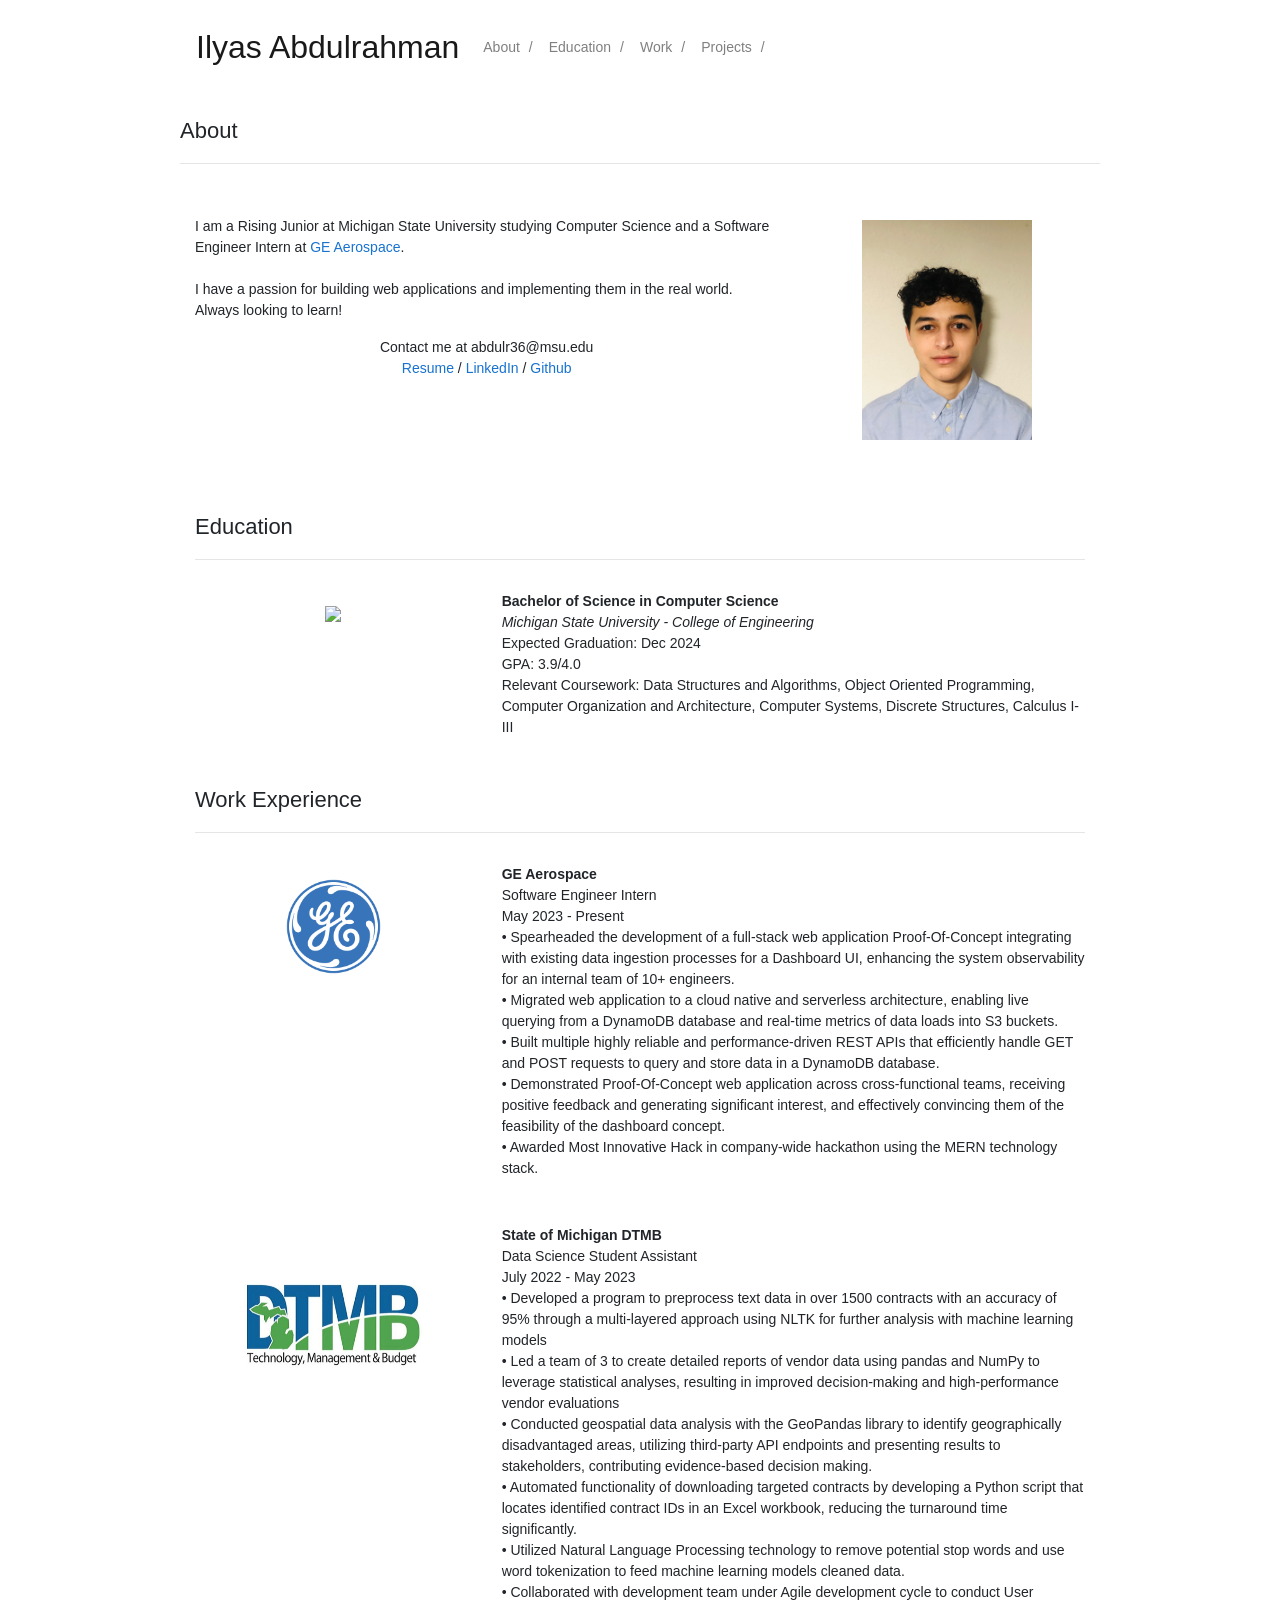
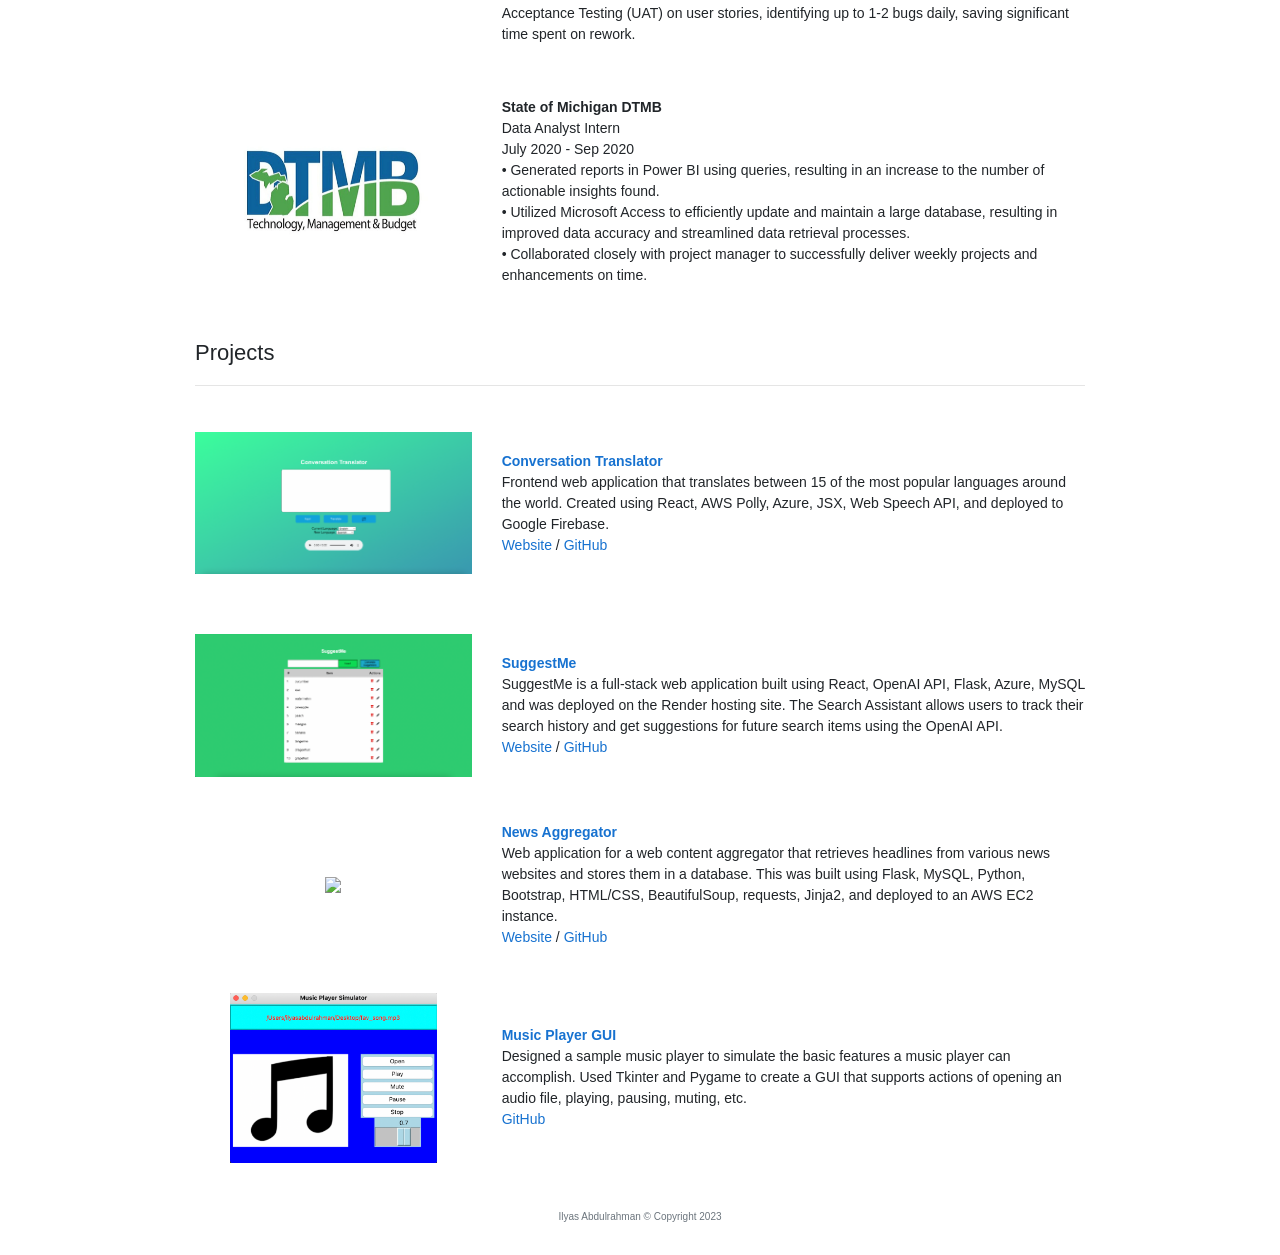
==== index.html @ 1e0073d9 "latest update" ====
<!DOCTYPE HTML>
<html lang="en">

<head>
  <meta http-equiv="Content-Type" content="text/html; charset=UTF-8">

  <!-- Google tag (gtag.js) -->
  <script async src="https://www.googletagmanager.com/gtag/js?id=G-6244S23GCF"></script>
  <script>
    window.dataLayer = window.dataLayer || [];
    function gtag(){dataLayer.push(arguments);}
    gtag('js', new Date());

    gtag('config', 'G-6244S23GCF');
  </script>

  <title>Ilyas Abdulrahman</title>

  <meta name="author" content="Ilyas Abdulrahman">
  <meta name="viewport" content="width=device-width, initial-scale=1">
  <style type="text/css">
    /* Page background */
    html {
      background: rgb(255, 255, 252) !important;
    }
  </style>

  <!-- Icon -->
  <link rel="icon" type="image/x-icon" href="images/favicon2.ico">

  <!-- Font Awesome -->
  <link rel="stylesheet" href="https://use.fontawesome.com/releases/v5.8.1/css/all.css"
    integrity="sha384-50oBUHEmvpQ+1lW4y57PTFmhCaXp0ML5d60M1M7uH2+nqUivzIebhndOJK28anvf" crossorigin="anonymous">

  <!-- Bootstrap core CSS -->
  <link rel="stylesheet" href="https://stackpath.bootstrapcdn.com/bootstrap/4.3.1/css/bootstrap.min.css"
    integrity="sha384-ggOyR0iXCbMQv3Xipma34MD+dH/1fQ784/j6cY/iJTQUOhcWr7x9JvoRxT2MZw1T" crossorigin="anonymous">

  <!-- Custom Styles -->
  <link rel="stylesheet" type="text/css" href="index.css">
</head>

<body>

  <div class="container content">
    <div class="row">
      <div class="col-12 col-md-10 offset-md-1">

        <nav class="navbar navbar-expand-md navbar-light sticky-top" style="background-color: white;">

          <a href="#" class="navbar-brand">
            <name id="top">Ilyas Abdulrahman</name>
          </a>

          <button type="button" class="navbar-toggler" data-toggle="collapse" data-target="#navbarCollapse">
            <span class="navbar-toggler-icon"></span>
          </button>

          <div class="collapse navbar-collapse" id="navbarCollapse">
            <ul class="navbar-nav navbar-custom" style="background-color: white;">
              <li class="nav-item"><a href="#about" class="nav-link">About</a></li>
              <li class="nav-item"><a href="#education" class="nav-link">Education</a></li>
              <li class="nav-item"><a href="#prof" class="nav-link">Work</a></li>
              <li class="nav-item"><a href="#projects" class="nav-link">Projects</a></li>
            </ul>
          </div>

        </nav>

        <div class="row heading">
          <div class="col-12">
            <heading id="about">About</heading>
            <hr>
          </div>
        </div>

        <div class="container">

          <div class="row" style="padding: 15px 0px;">

            <div class="col-12 col-md-4 order-md-12 align-self-center">
              <a href="images/portfolio_pic.jpeg">
                <img style="width: 200px; height: 250px; padding: 15px; margin: 10px 0px;" alt="profile photo"
                  src="images/portfolio_pic.jpeg" class="mx-auto d-block">
              </a>
            </div>


            

            <div class="col-12 col-md-8 order-md-1">

             

              </br>
              I am a Rising Junior at Michigan State University studying Computer Science and a Software Engineer Intern at <a href="https://www.geaerospace.com">GE Aerospace</a>.<br/>
              <br>
              I have a passion for building web applications and implementing them in the real world. Always looking to learn!
              </br>
              </p>

              <div>
                <p style="text-align: center; margin: 0; padding: 0;">Contact me at abdulr36@msu.edu</p>
                <p style="text-align: center; margin: 0; padding: 0;">
                  <a href="assets/pdf/Ilyas_Abdulrahman_Resume.pdf" rel="noopener noreferrer" target="_blank">Resume</a> /
                  <a href="https://www.linkedin.com/in/ilyas-abdulrahman/" rel="noopener noreferrer" target="_blank">LinkedIn</a> /
                  <a href="https://github.com/ilyasabdulrahman" rel="noopener noreferrer" target="_blank">Github</a>
                </p>
              </div>
            </div>
          </div>

          <div class="row heading">
            <div class="col-12">
              <heading id="education">Education</heading>
              <hr>
            </div>
          </div>

          <div class="row entry">

            <div class="col-12 col-md-8 order-md-12 align-self-center">
              <papertitle>Bachelor of Science in Computer Science</papertitle>
              <br>
              <em>Michigan State University - College of Engineering</em>
              <br>
              Expected Graduation: Dec 2024
              <br>
              GPA: 3.9/4.0
              <br>
              Relevant Coursework: Data Structures and Algorithms, Object Oriented Programming, Computer Organization and
Architecture, Computer Systems, Discrete Structures, Calculus I-III
            </div>
            <div class="col-4 col-offset-4 thumbnail text-center mx-auto">
              <a href="https://www.cse.msu.edu">
                <img style="height: 125px;" class="img-fluid" src='images/msu.png'>
              </a>
            </div>
          </div>

            
            

          <div class="row heading">
            <div class="col-12">
              <heading id="prof">Work Experience</heading>
              <hr>
            </div>
          </div>

          <div class="row entry">

            <div class="col-12 col-md-8 order-md-12 align-self-center">
              <papertitle>GE Aerospace</papertitle>
              <br>
              Software Engineer Intern
              <br>
              May 2023 - Present
              <br>
              <p>
              •	Spearheaded the development of a full-stack web application Proof-Of-Concept integrating with existing data ingestion processes for a Dashboard UI, enhancing the system observability for an internal team of 10+ engineers. <br>
              •	Migrated web application to a cloud native and serverless architecture, enabling live querying from a DynamoDB database and real-time metrics of data loads into S3 buckets.<br>
              •	Built multiple highly reliable and performance-driven REST APIs that efficiently handle GET and POST requests to query and store data in a DynamoDB database.<br>
              • Demonstrated Proof-Of-Concept web application across cross-functional teams, receiving positive feedback and generating significant interest, and effectively convincing them of the feasibility of the dashboard concept.<br>
              •	Awarded Most Innovative Hack in company-wide hackathon using the MERN technology stack.</p>
            </div>
            <div class="col-4 col-offset-4 thumbnail text-center mx-auto">
              <a href="https://www.geaerospace.com">
                <img style="height: 125px;" class="img-fluid" src='images/General_Electric_logo.png'>
              </a>
            </div>
          </div>

          <div class="row entry">

            <div class="col-12 col-md-8 order-md-12 align-self-center">
              <papertitle>State of Michigan DTMB</papertitle>
              <br>
              Data Science Student Assistant
              <br>
              July 2022 - May 2023
              <br>
              <p>• Developed a program to preprocess text data in over 1500 contracts with an accuracy of 95% through a multi-layered approach using NLTK for further analysis with machine learning models <br>
                • Led a team of 3 to create detailed reports of vendor data using pandas and NumPy to leverage statistical analyses, resulting in improved decision-making and high-performance vendor evaluations <br>
                • Conducted geospatial data analysis with the GeoPandas library to identify geographically disadvantaged areas, utilizing third-party API endpoints and presenting results to stakeholders, contributing evidence-based decision making. <br>
                • Automated functionality of downloading targeted contracts by developing a Python script that locates identified contract IDs in an Excel workbook, reducing the turnaround time significantly. <br>
                • Utilized Natural Language Processing technology to remove potential stop words and use word tokenization to feed machine learning models cleaned data. <br>
                • Collaborated with development team under Agile development cycle to conduct User Acceptance Testing (UAT) on user stories, identifying up to 1-2 bugs daily, saving significant time spent on rework.</p>
            </div>
            <div class="col-4 col-offset-4 thumbnail text-center mx-auto">
              <a href="https://www.michigan.gov/dtmb">
                <img style="height: 200px;" class="img-fluid" src='images/DTMB_logo.png'>
              </a>
            </div>
          </div>

          <div class="row entry">

            <div class="col-12 col-md-8 order-md-12 align-self-center">
              <papertitle>State of Michigan DTMB</papertitle>
              <br>
              Data Analyst Intern
              <br>
              July 2020 - Sep 2020
              <br>
              • Generated reports in Power BI using queries, resulting in an increase to the number of actionable insights found. <br>
              • Utilized Microsoft Access to efficiently update and maintain a large database, resulting in improved data accuracy and streamlined data retrieval processes. <br>
              • Collaborated closely with project manager to successfully deliver weekly projects and enhancements on time. <br>
            </div>

            <div class="col-4 col-offset-4 thumbnail text-center mx-auto">
              <a href="https://www.michigan.gov/dtmb">
                <img style="height: 200px;" class="img-fluid" src='images/DTMB_logo.png'>
              </a>
            </div>
          </div>


          

          <div class="row heading">
            <div class="col-12">
              <heading id="projects">Projects</heading>
              <hr>
            </div>
          </div>



          <div class="row entry">

            <div class="col-12 col-md-8 order-md-12 align-self-center">
              <a href="https://translator-1c80f.web.app">
                <papertitle>Conversation Translator</papertitle>
              </a>
              <br>
              Frontend web application that translates between 15 of the most popular languages around the world. Created using React, AWS Polly, Azure, JSX, Web Speech API, and deployed to Google Firebase.
              <br>
              <a href="https://translator-1c80f.web.app" target='_blank'>Website</a> /
              <a href="https://github.com/ilyasabdulrahman/Conversation-Translator" target='_blank'>GitHub</a>
            </div>

            <div class="col-8 col-offset-2 col-md-4 order-md-1 mx-auto text-center align-self-center thumbnail">
              <img id="image-pymoo" class="img-fluid" src='images/Conversation-Translator-ss.png' hover='images/Conversation-Translator-ss.png'>
            </div>

          </div>

          <div class="row entry">

            <div class="col-12 col-md-8 order-md-12 align-self-center">
              <a href="https://suggestme-app-zsjk.onrender.com">
                <papertitle>SuggestMe</papertitle>
              </a>
              <br>
              SuggestMe is a full-stack web application built using React, OpenAI API, Flask, Azure, MySQL and was deployed on the Render hosting site. The Search Assistant allows users to track their search history and get suggestions for future search items using the OpenAI API.
              <br>
              <a href="https://suggestme-app-zsjk.onrender.com/" target='_blank'>Website</a> /
              <a href="https://github.com/ilyasabdulrahman/Search-Assistant" target='_blank'>GitHub</a>
            </div>

            <div class="col-8 col-offset-2 col-md-4 order-md-1 mx-auto text-center align-self-center thumbnail">
              <img id="image-pymoo" class="img-fluid" src='images/SuggestMe_ss.png' hover='images/SuggestMe_ss.png'>
            </div>

          </div>

          <div class="row entry">

            <div class="col-12 col-md-8 order-md-12 align-self-center">
              <a href="http://18.222.108.54/">
                <papertitle>News Aggregator</papertitle>
              </a>
              <br>
              Web application for a web content aggregator that retrieves headlines from various news websites and stores them in a database. This was built using Flask, MySQL, Python, Bootstrap, HTML/CSS, BeautifulSoup, requests, Jinja2, and deployed to an AWS EC2 instance.
              <br>
              <a href="http://18.222.108.54/" target='_blank'>Website</a> /
              <a href="https://github.com/ilyasabdulrahman/News-Aggregator" target='_blank'>GitHub</a>
            </div>

            <div class="col-8 col-offset-2 col-md-4 order-md-1 mx-auto text-center align-self-center thumbnail">
              <img id="image-pymoo" class="img-fluid" src='images/News_Aggregator_ss.png' hover='images/News_Aggregator_ss.png'>
            </div>

          </div>

          <div class="row entry">

            <div class="col-12 col-md-8 order-md-12 align-self-center">
              <a href="https://github.com/ilyasabdulrahman/Music-Player">
                <papertitle>Music Player GUI</papertitle>
              </a>
              <br>
              Designed a sample music player to simulate the basic features a music player can accomplish. Used Tkinter and Pygame to create a GUI that supports actions of opening an audio file, playing, pausing, muting, etc.
              <br>
              <a href="https://github.com/ilyasabdulrahman/Music-Player" target='_blank'>GitHub</a>
            </div>

            <div class="col-8 col-offset-2 col-md-4 order-md-1 mx-auto text-center align-self-center thumbnail">
              <img id="image-pymoo" class="img-fluid" src='images/music_player_ss.png' hover='images/music_player_ss.png'>
            </div>

          </div>



    <footer class="footer mt-auto py-3 my-footer">
      <div class="container text-center">
        <span class="text-muted">
          Ilyas Abdulrahman © Copyright 2023
        </span>
      </div>
    </footer>

    <!-- Bootstrap core JavaScript -->
    <script src="https://code.jquery.com/jquery-3.3.1.slim.min.js"
      integrity="sha384-q8i/X+965DzO0rT7abK41JStQIAqVgRVzpbzo5smXKp4YfRvH+8abtTE1Pi6jizo"
      crossorigin="anonymous"></script>
    <script src="https://cdnjs.cloudflare.com/ajax/libs/popper.js/1.14.7/umd/popper.min.js"
      integrity="sha384-UO2eT0CpHqdSJQ6hJty5KVphtPhzWj9WO1clHTMGa3JDZwrnQq4sF86dIHNDz0W1"
      crossorigin="anonymous"></script>
    <script src="https://stackpath.bootstrapcdn.com/bootstrap/4.3.1/js/bootstrap.min.js"
      integrity="sha384-JjSmVgyd0p3pXB1rRibZUAYoIIy6OrQ6VrjIEaFf/nJGzIxFDsf4x0xIM+B07jRM"
      crossorigin="anonymous"></script>

    <script src="index.js"></script>

</body>

</html>
---- index.css ----
html{
  scroll-behavior:smooth
}

body {
  margin:0;
  padding:0;
  font-family: 'Lato', Verdana, Helvetica, sans-serif  !important;
  font-size: 14px  !important;
}


.content {
padding-top: 10px;
padding-bottom: 15px;
}


.entry{
  padding: 15px 0px;
}


.entry img {
  padding: 15px 0px;
}


.heading{
  padding: 30px 0px 0px 0px;

}

.my-footer {
  font-size: 10px;
}

.my-footer a {
  font-size: 10px;
}





/* latin-ext */
@font-face {
  font-family: 'Lato';
  font-style: italic;
  font-weight: 400;
  src: local('Lato Italic'), local('Lato-Italic'), url(https://fonts.gstatic.com/s/lato/v15/S6u8w4BMUTPHjxsAUi-qNiXg7eU0.woff2) format('woff2');
  unicode-range: U+0100-024F, U+0259, U+1E00-1EFF, U+2020, U+20A0-20AB, U+20AD-20CF, U+2113, U+2C60-2C7F, U+A720-A7FF;
}
/* latin */
@font-face {
  font-family: 'Lato';
  font-style: italic;
  font-weight: 400;
  src: local('Lato Italic'), local('Lato-Italic'), url(https://fonts.gstatic.com/s/lato/v15/S6u8w4BMUTPHjxsAXC-qNiXg7Q.woff2) format('woff2');
  unicode-range: U+0000-00FF, U+0131, U+0152-0153, U+02BB-02BC, U+02C6, U+02DA, U+02DC, U+2000-206F, U+2074, U+20AC, U+2122, U+2191, U+2193, U+2212, U+2215, U+FEFF, U+FFFD;
}
/* latin-ext */
@font-face {
  font-family: 'Lato';
  font-style: italic;
  font-weight: 700;
  src: local('Lato Bold Italic'), local('Lato-BoldItalic'), url(https://fonts.gstatic.com/s/lato/v15/S6u_w4BMUTPHjxsI5wq_FQftx9897sxZ.woff2) format('woff2');
  unicode-range: U+0100-024F, U+0259, U+1E00-1EFF, U+2020, U+20A0-20AB, U+20AD-20CF, U+2113, U+2C60-2C7F, U+A720-A7FF;
}
/* latin */
@font-face {
  font-family: 'Lato';
  font-style: italic;
  font-weight: 700;
  src: local('Lato Bold Italic'), local('Lato-BoldItalic'), url(https://fonts.gstatic.com/s/lato/v15/S6u_w4BMUTPHjxsI5wq_Gwftx9897g.woff2) format('woff2');
  unicode-range: U+0000-00FF, U+0131, U+0152-0153, U+02BB-02BC, U+02C6, U+02DA, U+02DC, U+2000-206F, U+2074, U+20AC, U+2122, U+2191, U+2193, U+2212, U+2215, U+FEFF, U+FFFD;
}
/* latin-ext */
@font-face {
  font-family: 'Lato';
  font-style: normal;
  font-weight: 400;
  src: local('Lato Regular'), local('Lato-Regular'), url(https://fonts.gstatic.com/s/lato/v15/S6uyw4BMUTPHjxAwXiWtFCfQ7A.woff2) format('woff2');
  unicode-range: U+0100-024F, U+0259, U+1E00-1EFF, U+2020, U+20A0-20AB, U+20AD-20CF, U+2113, U+2C60-2C7F, U+A720-A7FF;
}
/* latin */
@font-face {
  font-family: 'Lato';
  font-style: normal;
  font-weight: 400;
  src: local('Lato Regular'), local('Lato-Regular'), url(https://fonts.gstatic.com/s/lato/v15/S6uyw4BMUTPHjx4wXiWtFCc.woff2) format('woff2');
  unicode-range: U+0000-00FF, U+0131, U+0152-0153, U+02BB-02BC, U+02C6, U+02DA, U+02DC, U+2000-206F, U+2074, U+20AC, U+2122, U+2191, U+2193, U+2212, U+2215, U+FEFF, U+FFFD;
}
/* latin-ext */
@font-face {
  font-family: 'Lato';
  font-style: normal;
  font-weight: 700;
  src: local('Lato Bold'), local('Lato-Bold'), url(https://fonts.gstatic.com/s/lato/v15/S6u9w4BMUTPHh6UVSwaPGQ3q5d0N7w.woff2) format('woff2');
  unicode-range: U+0100-024F, U+0259, U+1E00-1EFF, U+2020, U+20A0-20AB, U+20AD-20CF, U+2113, U+2C60-2C7F, U+A720-A7FF;
}
/* latin */
@font-face {
  font-family: 'Lato';
  font-style: normal;
  font-weight: 700;
  src: local('Lato Bold'), local('Lato-Bold'), url(https://fonts.gstatic.com/s/lato/v15/S6u9w4BMUTPHh6UVSwiPGQ3q5d0.woff2) format('woff2');
  unicode-range: U+0000-00FF, U+0131, U+0152-0153, U+02BB-02BC, U+02C6, U+02DA, U+02DC, U+2000-206F, U+2074, U+20AC, U+2122, U+2191, U+2193, U+2212, U+2215, U+FEFF, U+FFFD;
}

a {
  color: #1772d0;
  text-decoration: none;
}

a:focus,
a:hover {
  color: #f09228;
  text-decoration: none;
}

body,
td,
th,
tr,
p,
a {
  font-family: 'Lato', Verdana, Helvetica, sans-serif;
  font-size: 14px
}

strong {
  font-family: 'Lato', Verdana, Helvetica, sans-serif;
  font-size: 14px;
}

heading {
  font-family: 'Lato', Verdana, Helvetica, sans-serif;
  font-size: 22px;
}

papertitle {
  font-family: 'Lato', Verdana, Helvetica, sans-serif;
  font-size: 14px;
  font-weight: 700
}

name {
  font-family: 'Lato', Verdana, Helvetica, sans-serif;
  font-size: 32px;
}


/* Medium (md) */
@media (min-width: 768px) { 

  .nav-link:after {
    content: "/";
    position: relative;
    margin-left: 9px;
  }


  .entry img {
    max-height: 200px;
  }

}
  

span.highlight {
  background-color: #ffffd0;
}
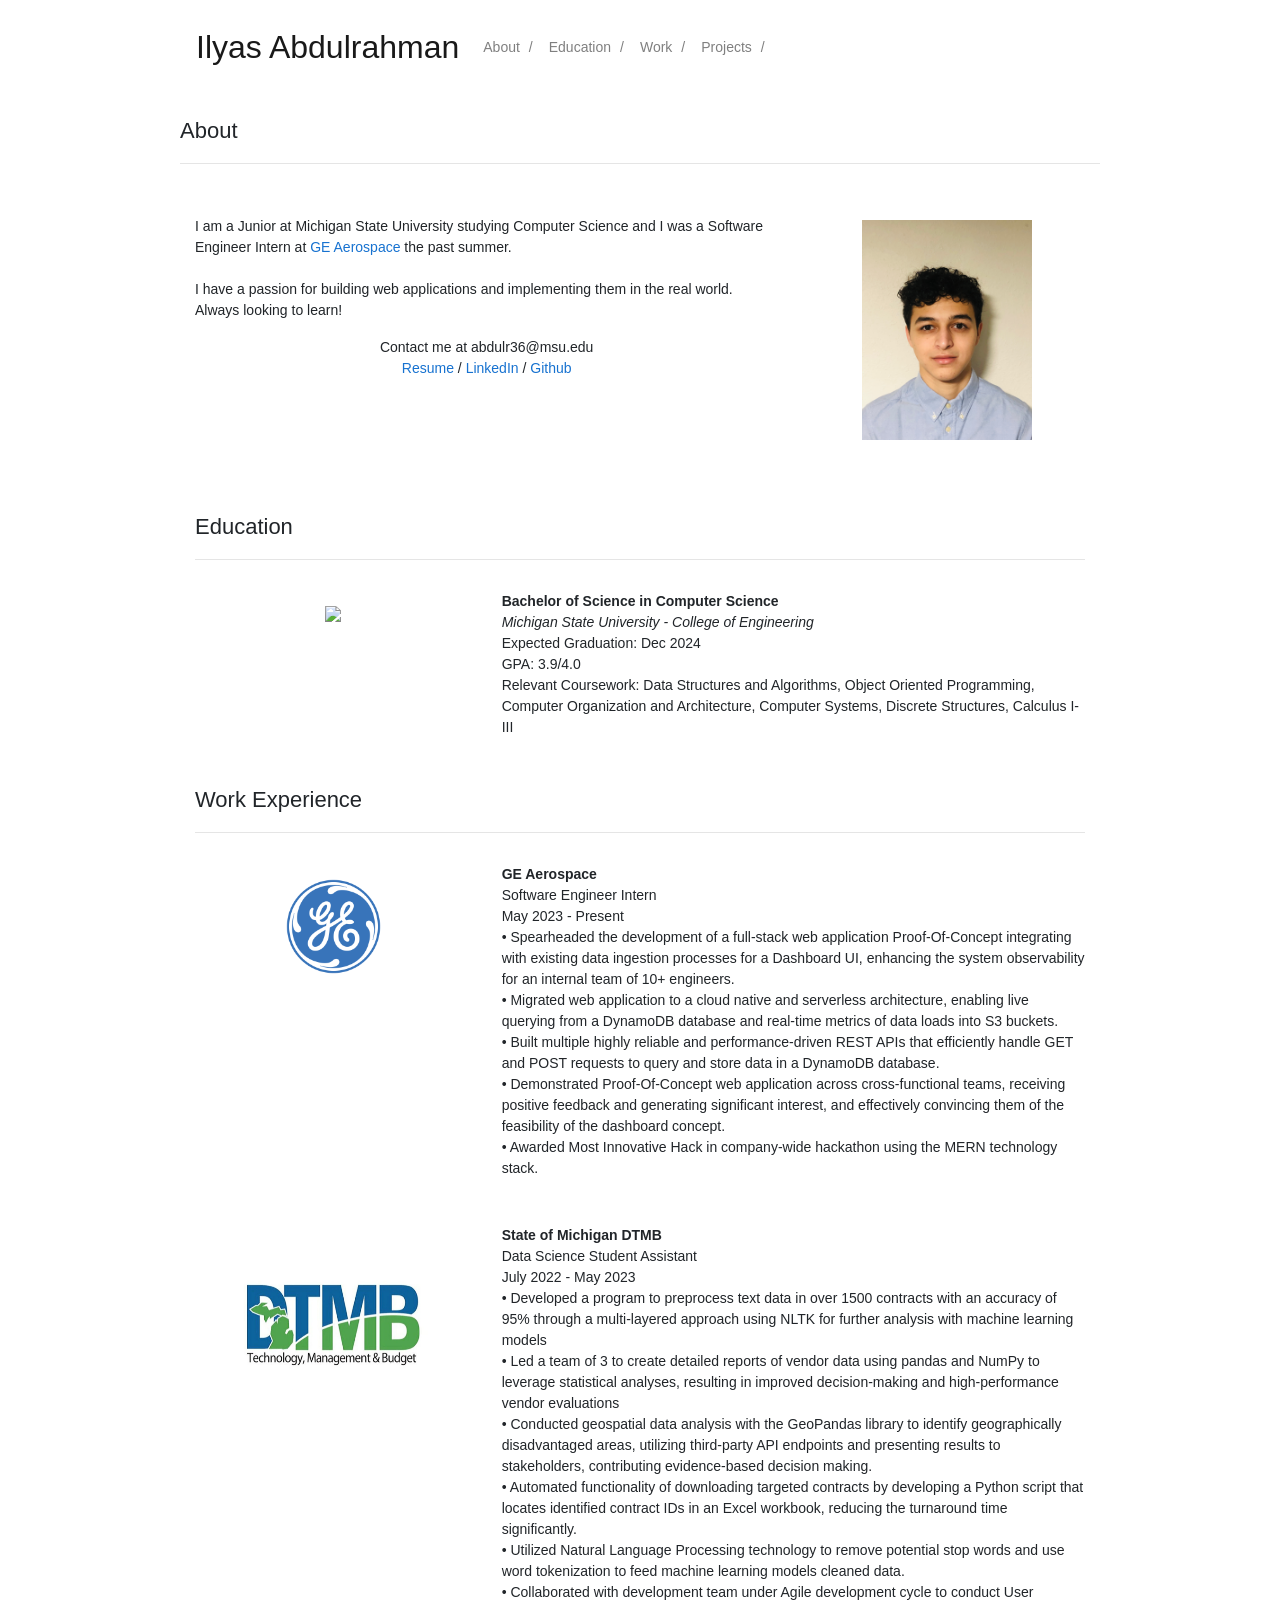
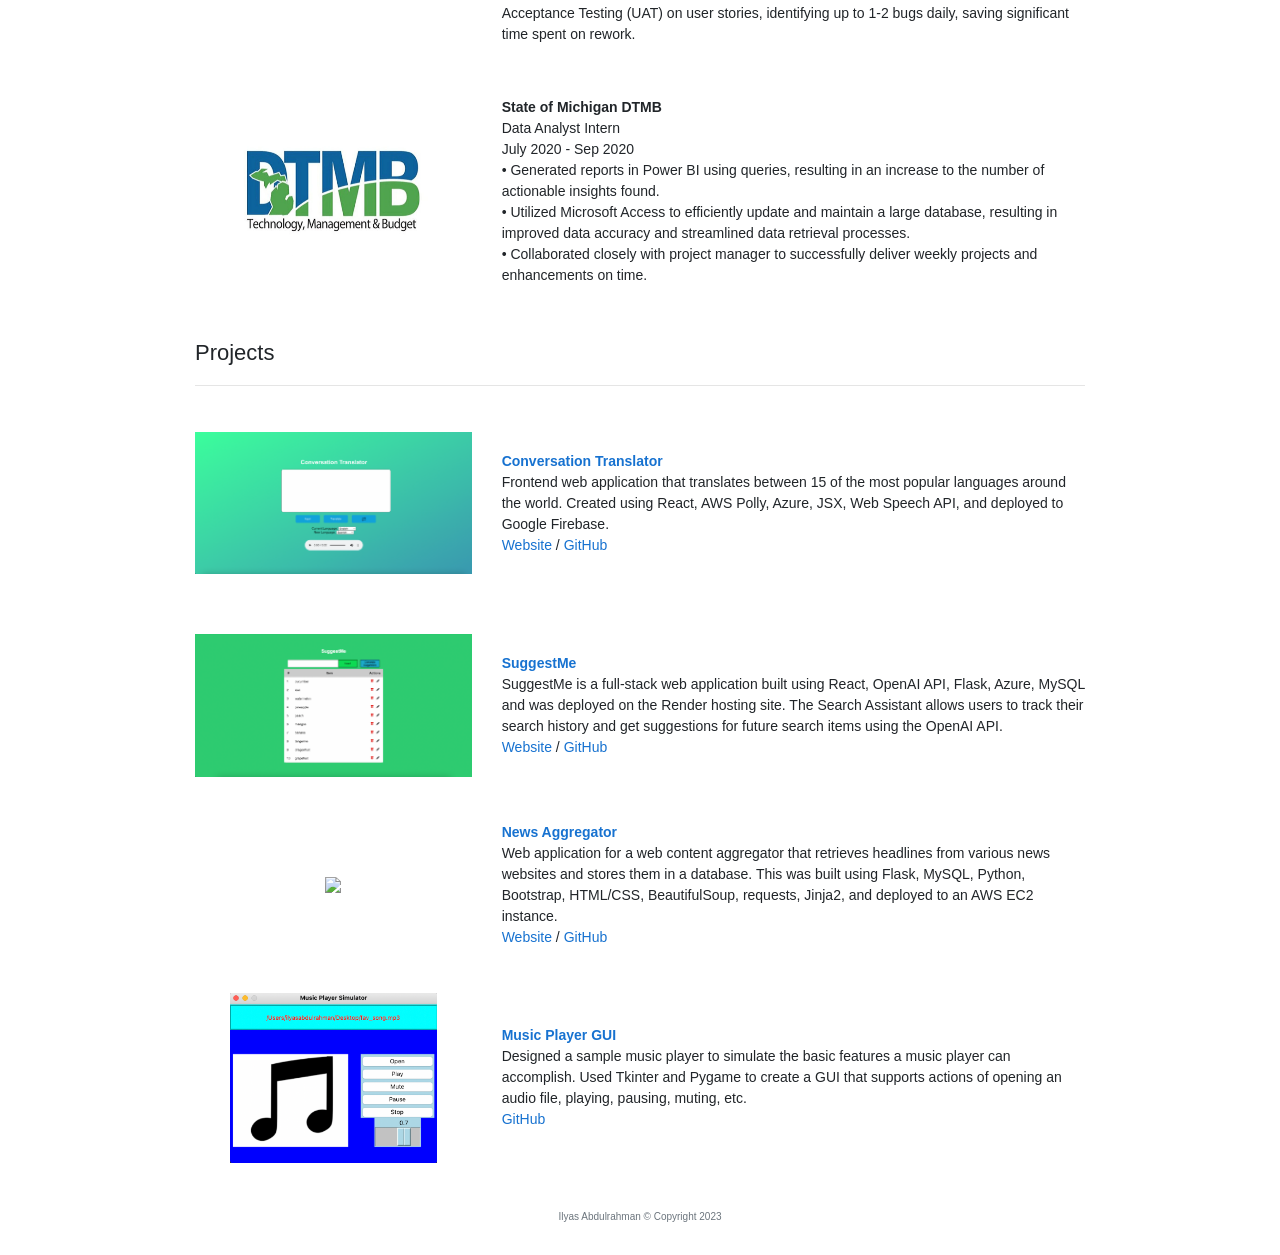
==== commit 38d44315: "latest update" ====
--- a/index.html
+++ b/index.html
@@ -93,7 +93,7 @@
              
 
               </br>
-              I am a Rising Junior at Michigan State University studying Computer Science and a Software Engineer Intern at <a href="https://www.geaerospace.com">GE Aerospace</a>.<br/>
+              I am a Junior at Michigan State University studying Computer Science and I was a Software Engineer Intern at <a href="https://www.geaerospace.com">GE Aerospace</a> the past summer.<br/>
               <br>
               I have a passion for building web applications and implementing them in the real world. Always looking to learn!
               </br>
--- a/index.css
+++ b/index.css
@@ -170,4 +170,5 @@
 
 span.highlight {
   background-color: #ffffd0;
-}+}
+
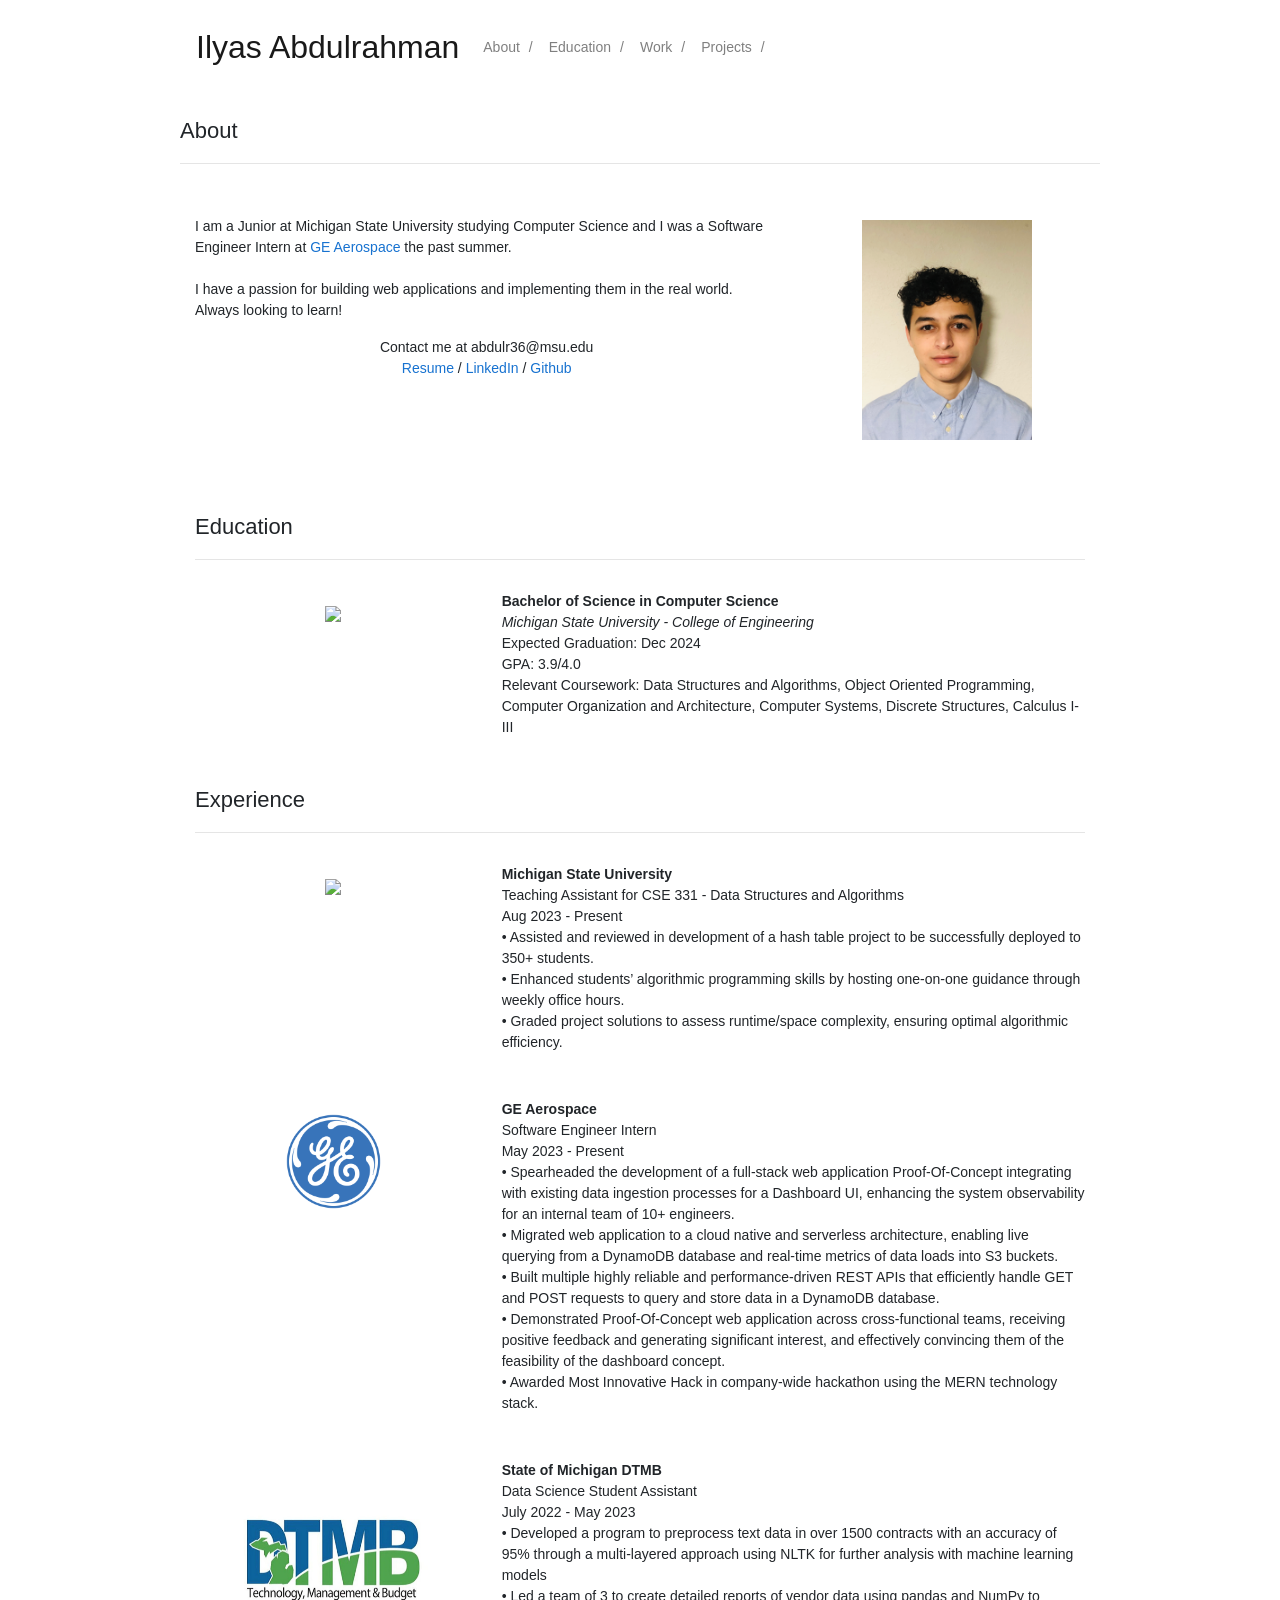
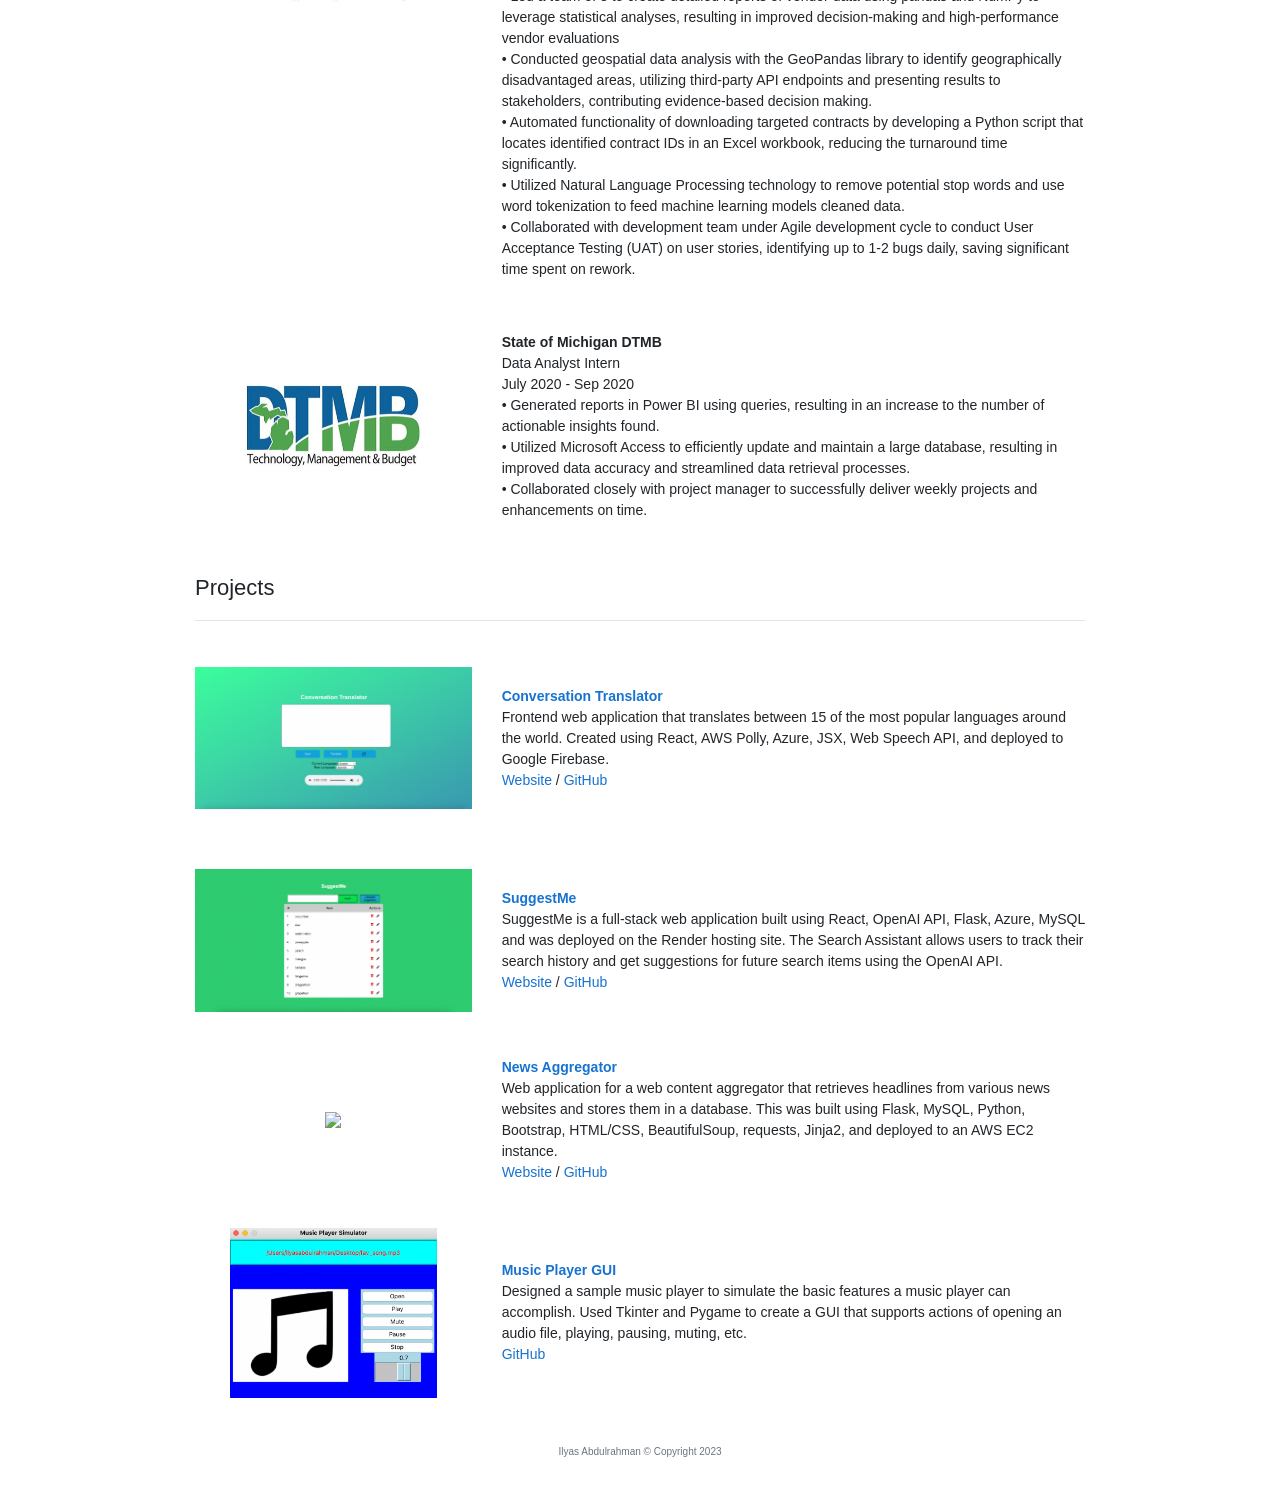
==== commit 9a4f0046: "latest update" ====
--- a/index.html
+++ b/index.html
@@ -143,8 +143,29 @@
 
           <div class="row heading">
             <div class="col-12">
-              <heading id="prof">Work Experience</heading>
+              <heading id="prof">Experience</heading>
               <hr>
+            </div>
+          </div>
+
+          <div class="row entry">
+
+            <div class="col-12 col-md-8 order-md-12 align-self-center">
+              <papertitle>Michigan State University</papertitle>
+              <br>
+              Teaching Assistant for CSE 331 - Data Structures and Algorithms
+              <br>
+              Aug 2023 - Present
+              <br>
+              <p>
+                • Assisted and reviewed in development of a hash table project to be successfully deployed to 350+ students. <br>
+                • Enhanced students’ algorithmic programming skills by hosting one-on-one guidance through weekly office hours. <br>
+                • Graded project solutions to assess runtime/space complexity, ensuring optimal algorithmic efficiency.</p>
+            </div>
+            <div class="col-4 col-offset-4 thumbnail text-center mx-auto">
+              <a href="https://www.cse.msu.edu">
+                <img style="height: 125px;" class="img-fluid" src='images/msu.png'>
+              </a>
             </div>
           </div>
 
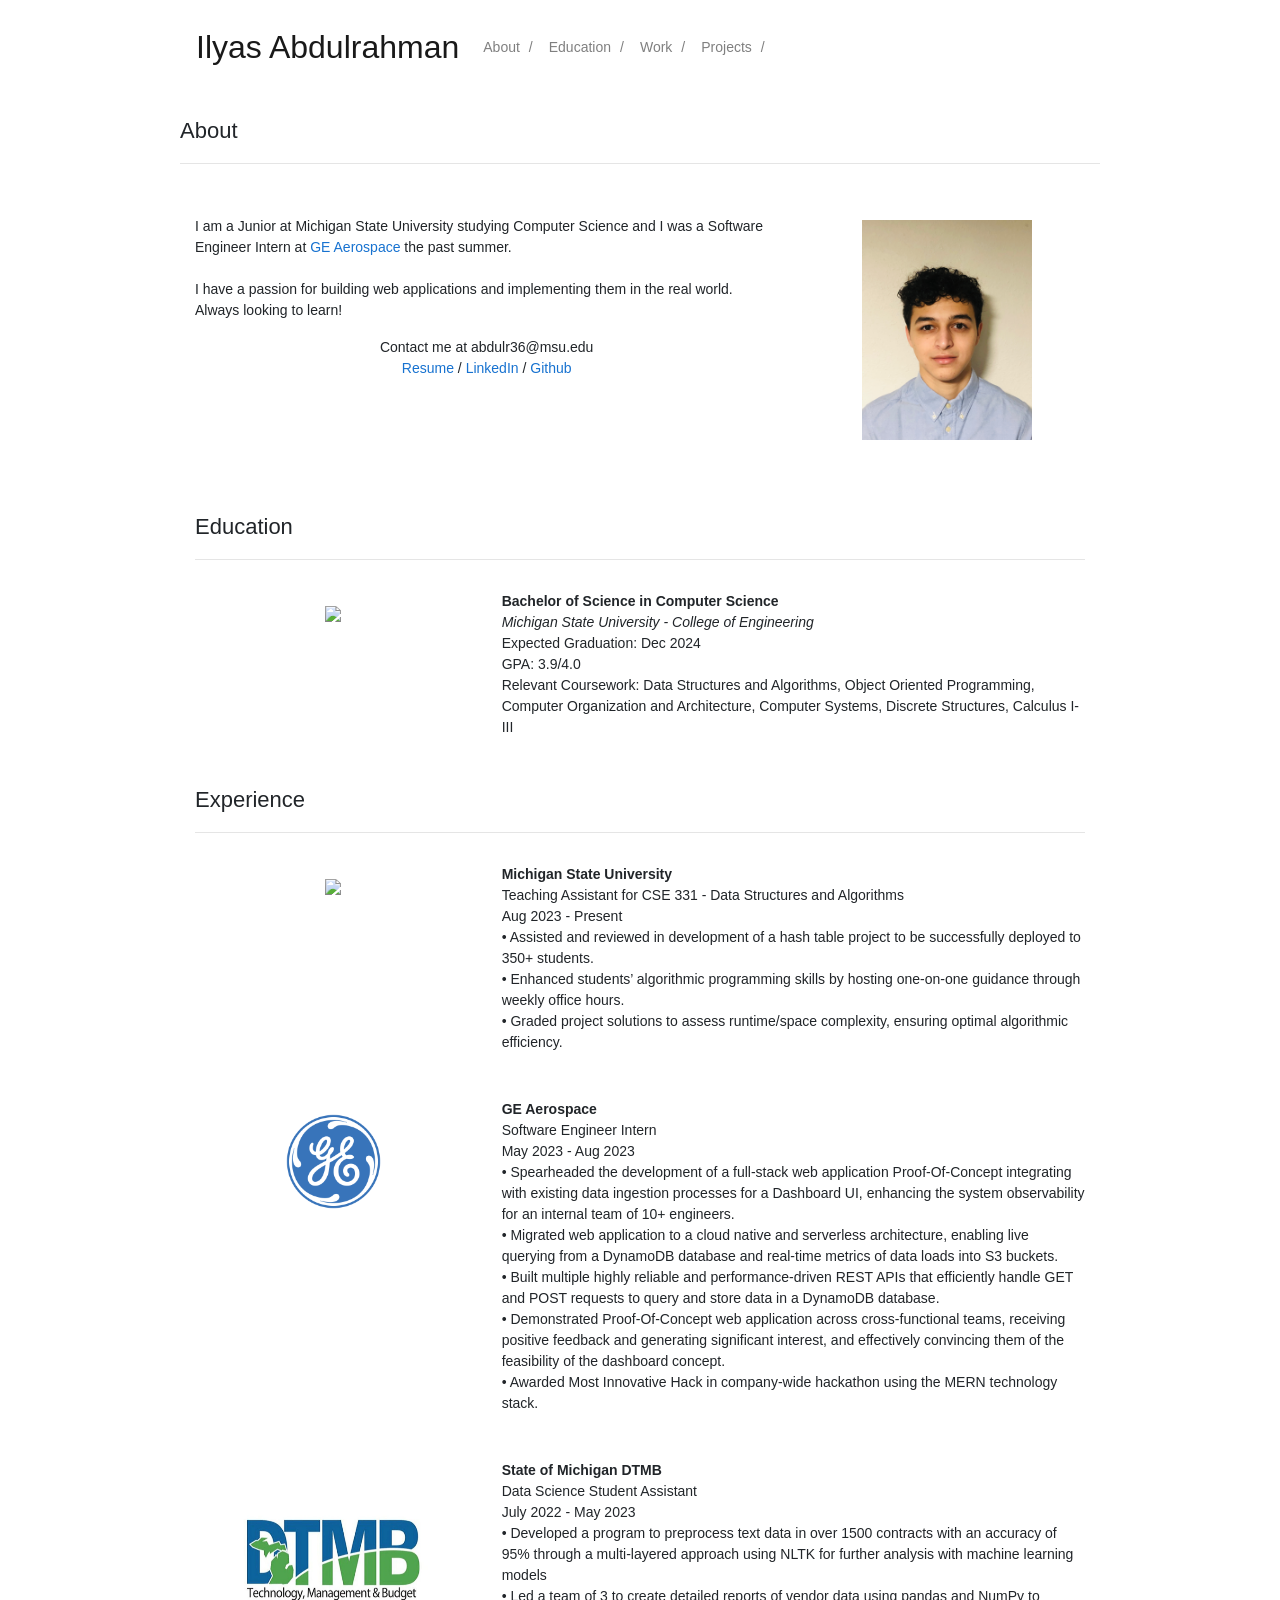
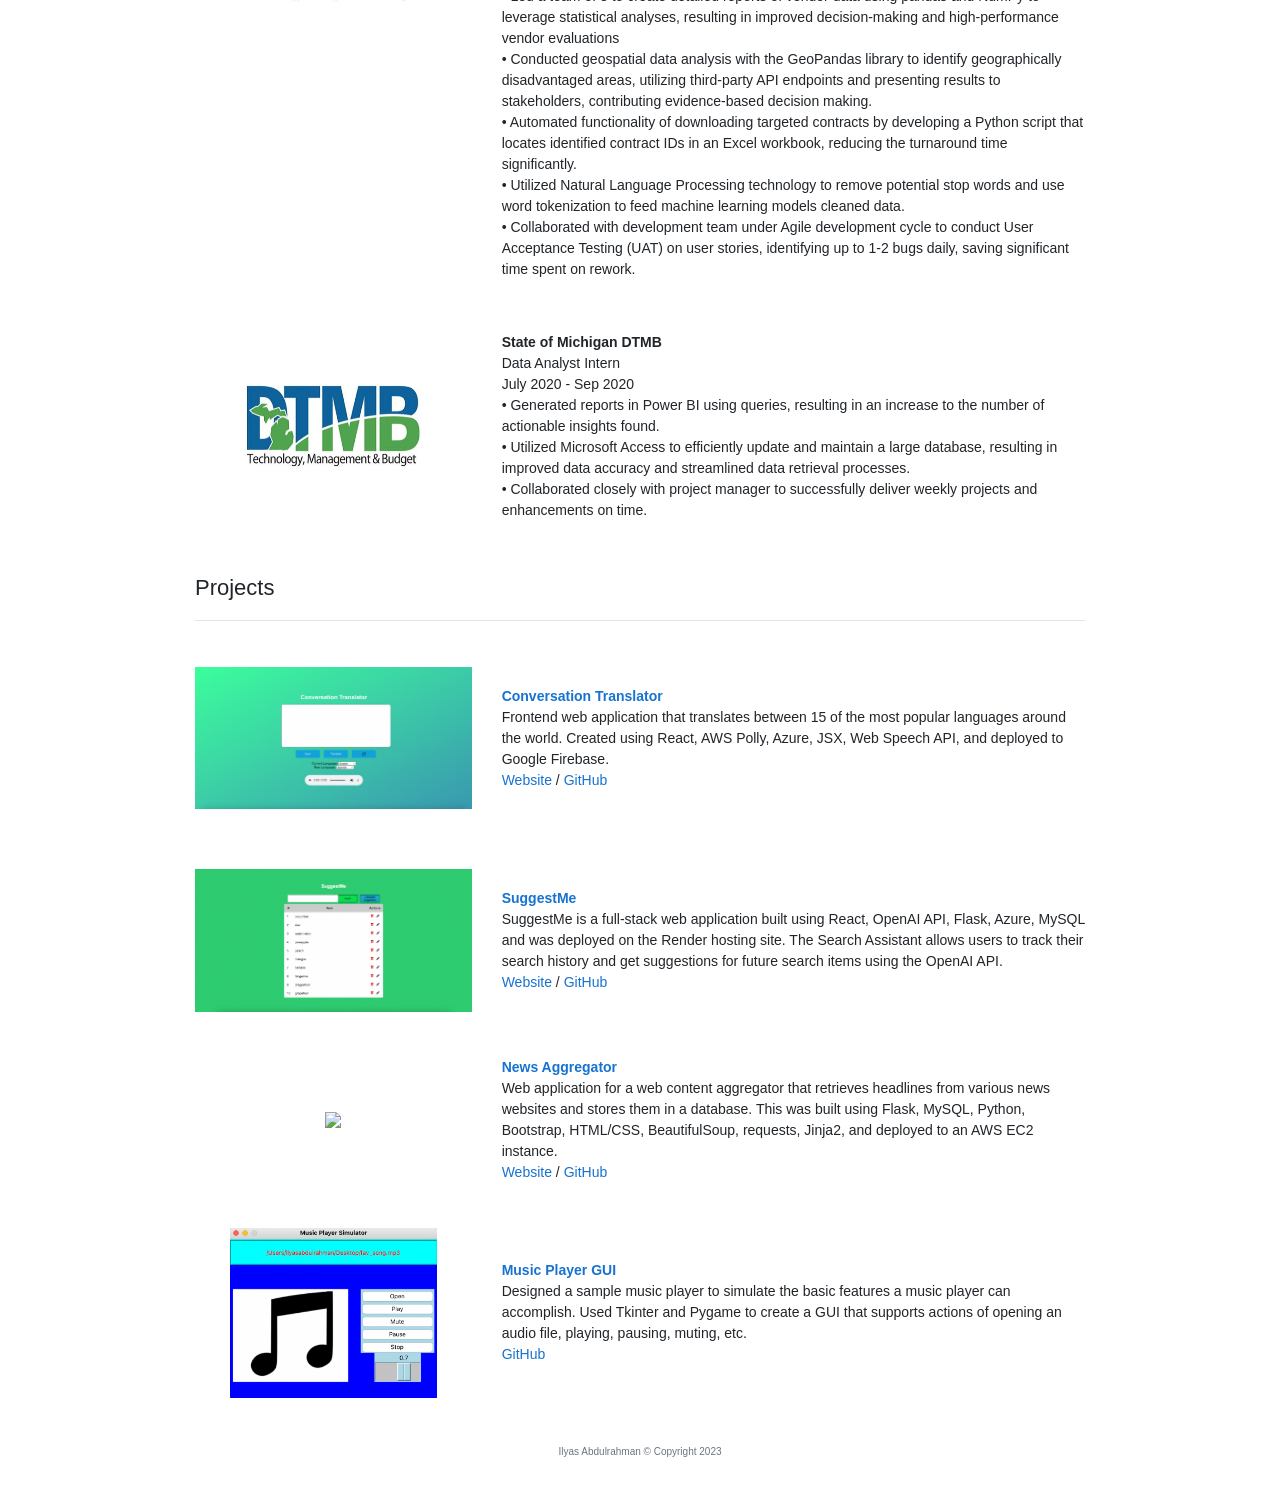
==== commit 4b82f320: "latest update" ====
--- a/index.html
+++ b/index.html
@@ -176,7 +176,7 @@
               <br>
               Software Engineer Intern
               <br>
-              May 2023 - Present
+              May 2023 - Aug 2023
               <br>
               <p>
               •	Spearheaded the development of a full-stack web application Proof-Of-Concept integrating with existing data ingestion processes for a Dashboard UI, enhancing the system observability for an internal team of 10+ engineers. <br>
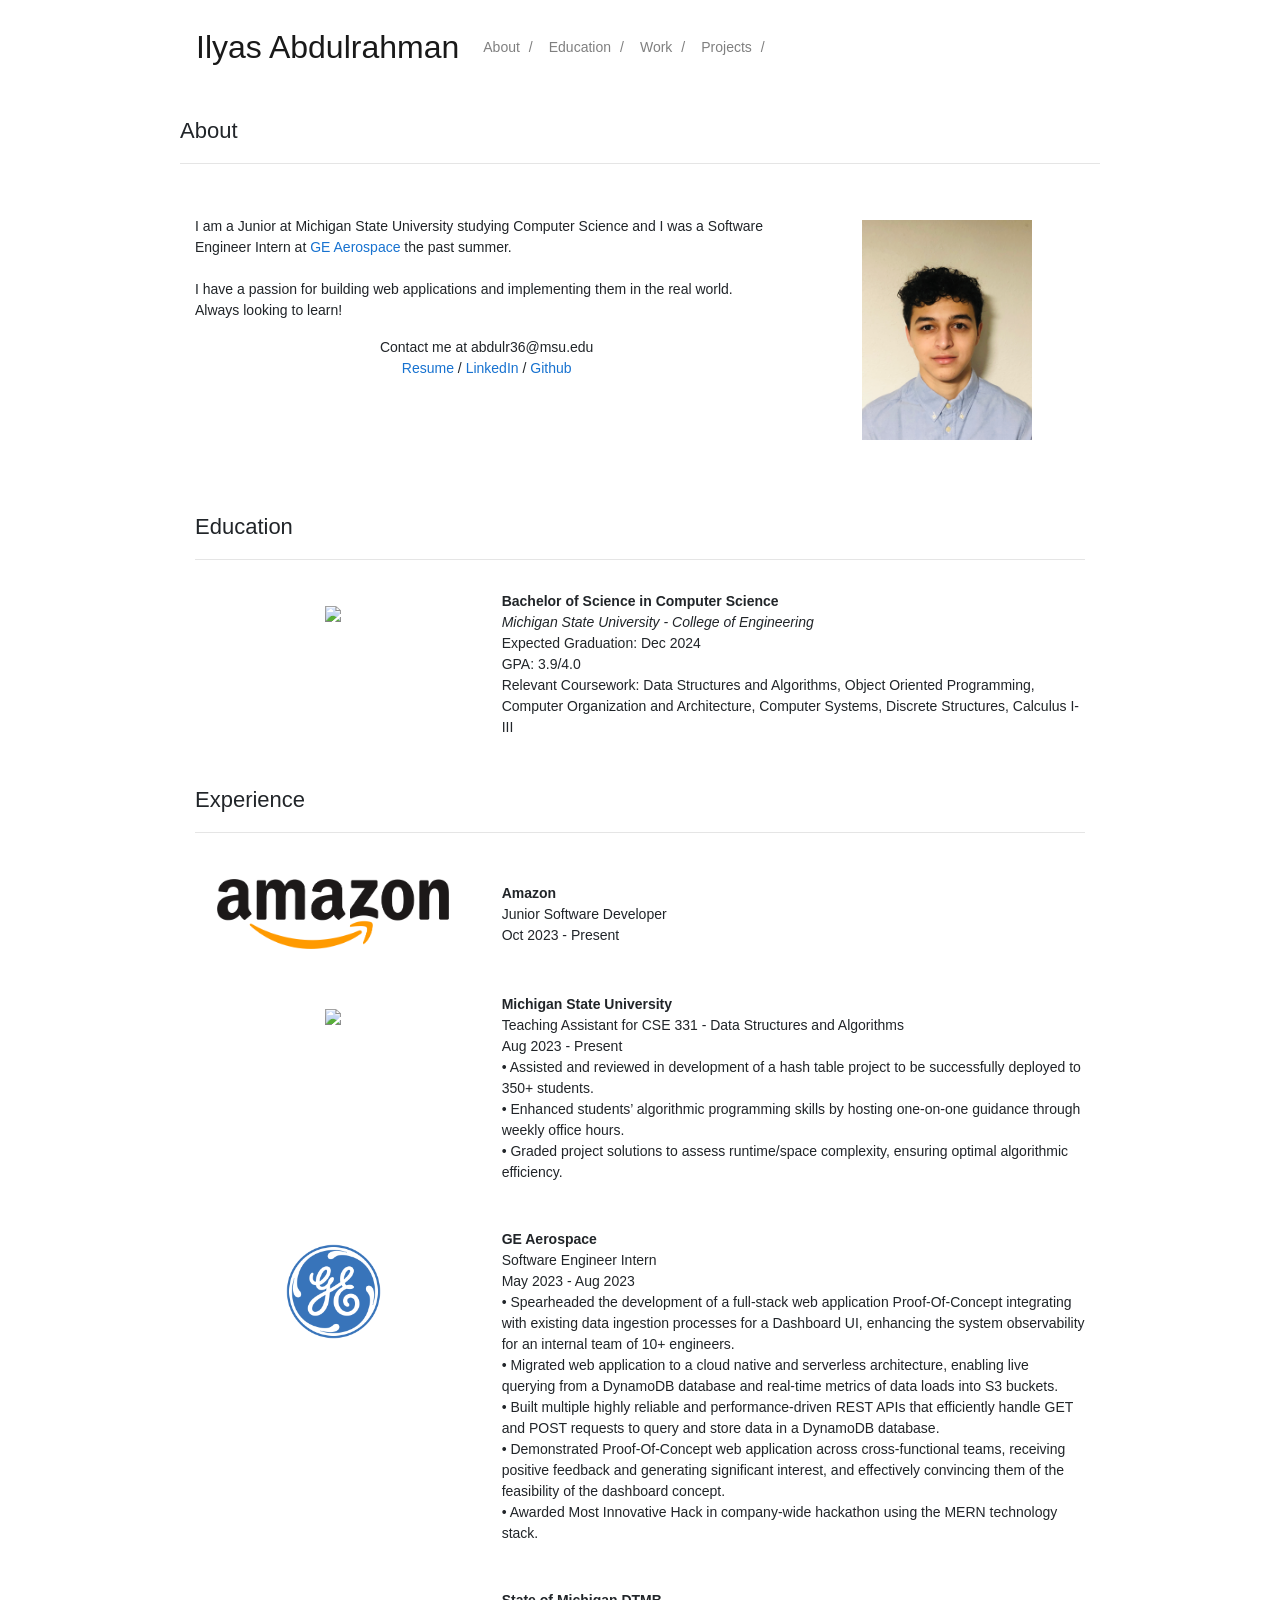
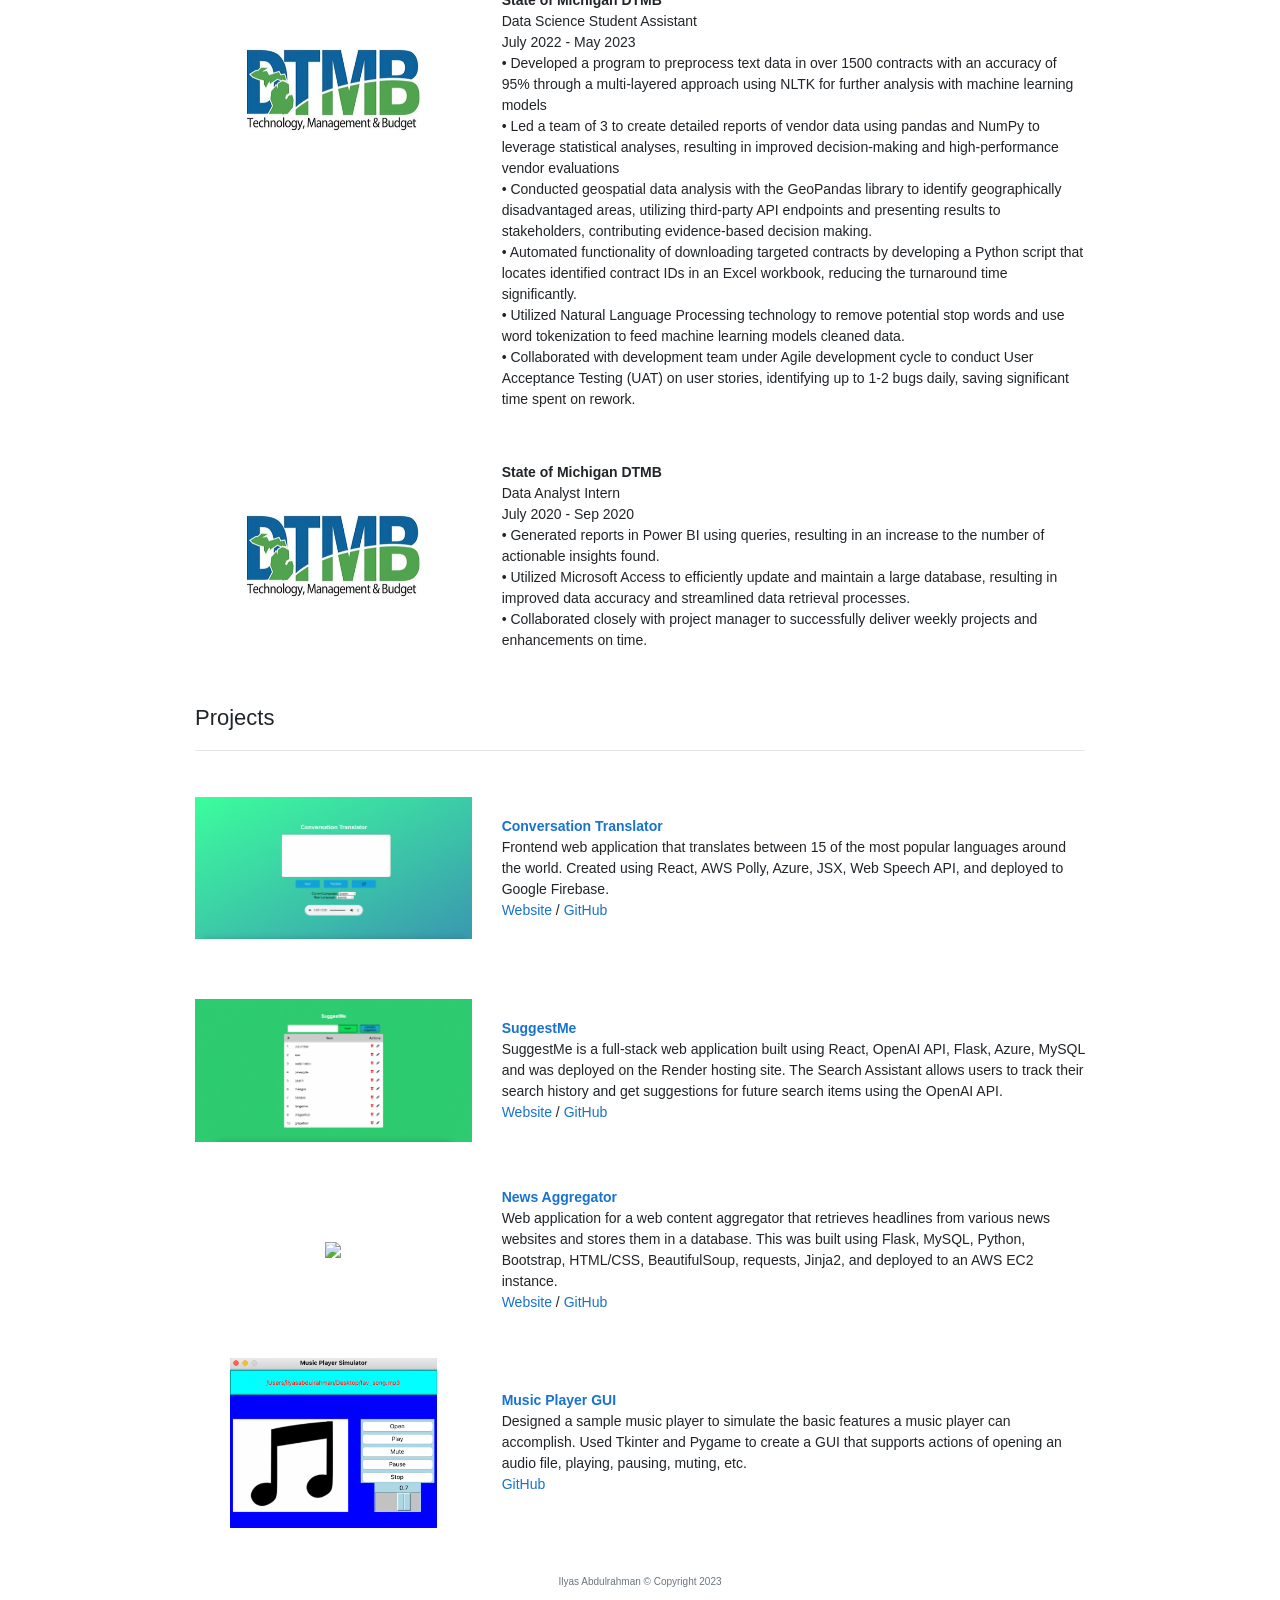
==== commit 53be410a: "latest update" ====
--- a/index.html
+++ b/index.html
@@ -145,6 +145,23 @@
             <div class="col-12">
               <heading id="prof">Experience</heading>
               <hr>
+            </div>
+          </div>
+
+          <div class="row entry">
+
+            <div class="col-12 col-md-8 order-md-12 align-self-center">
+              <papertitle>Amazon</papertitle>
+              <br>
+              Junior Software Developer
+              <br>
+              Oct 2023 - Present
+              <br>
+            </div>
+            <div class="col-4 col-offset-4 thumbnail text-center mx-auto">
+              <a href="https://www.amazon.com">
+                <img style="height: 100px;" class="img-fluid" src='images/Amazon.png'>
+              </a>
             </div>
           </div>
 
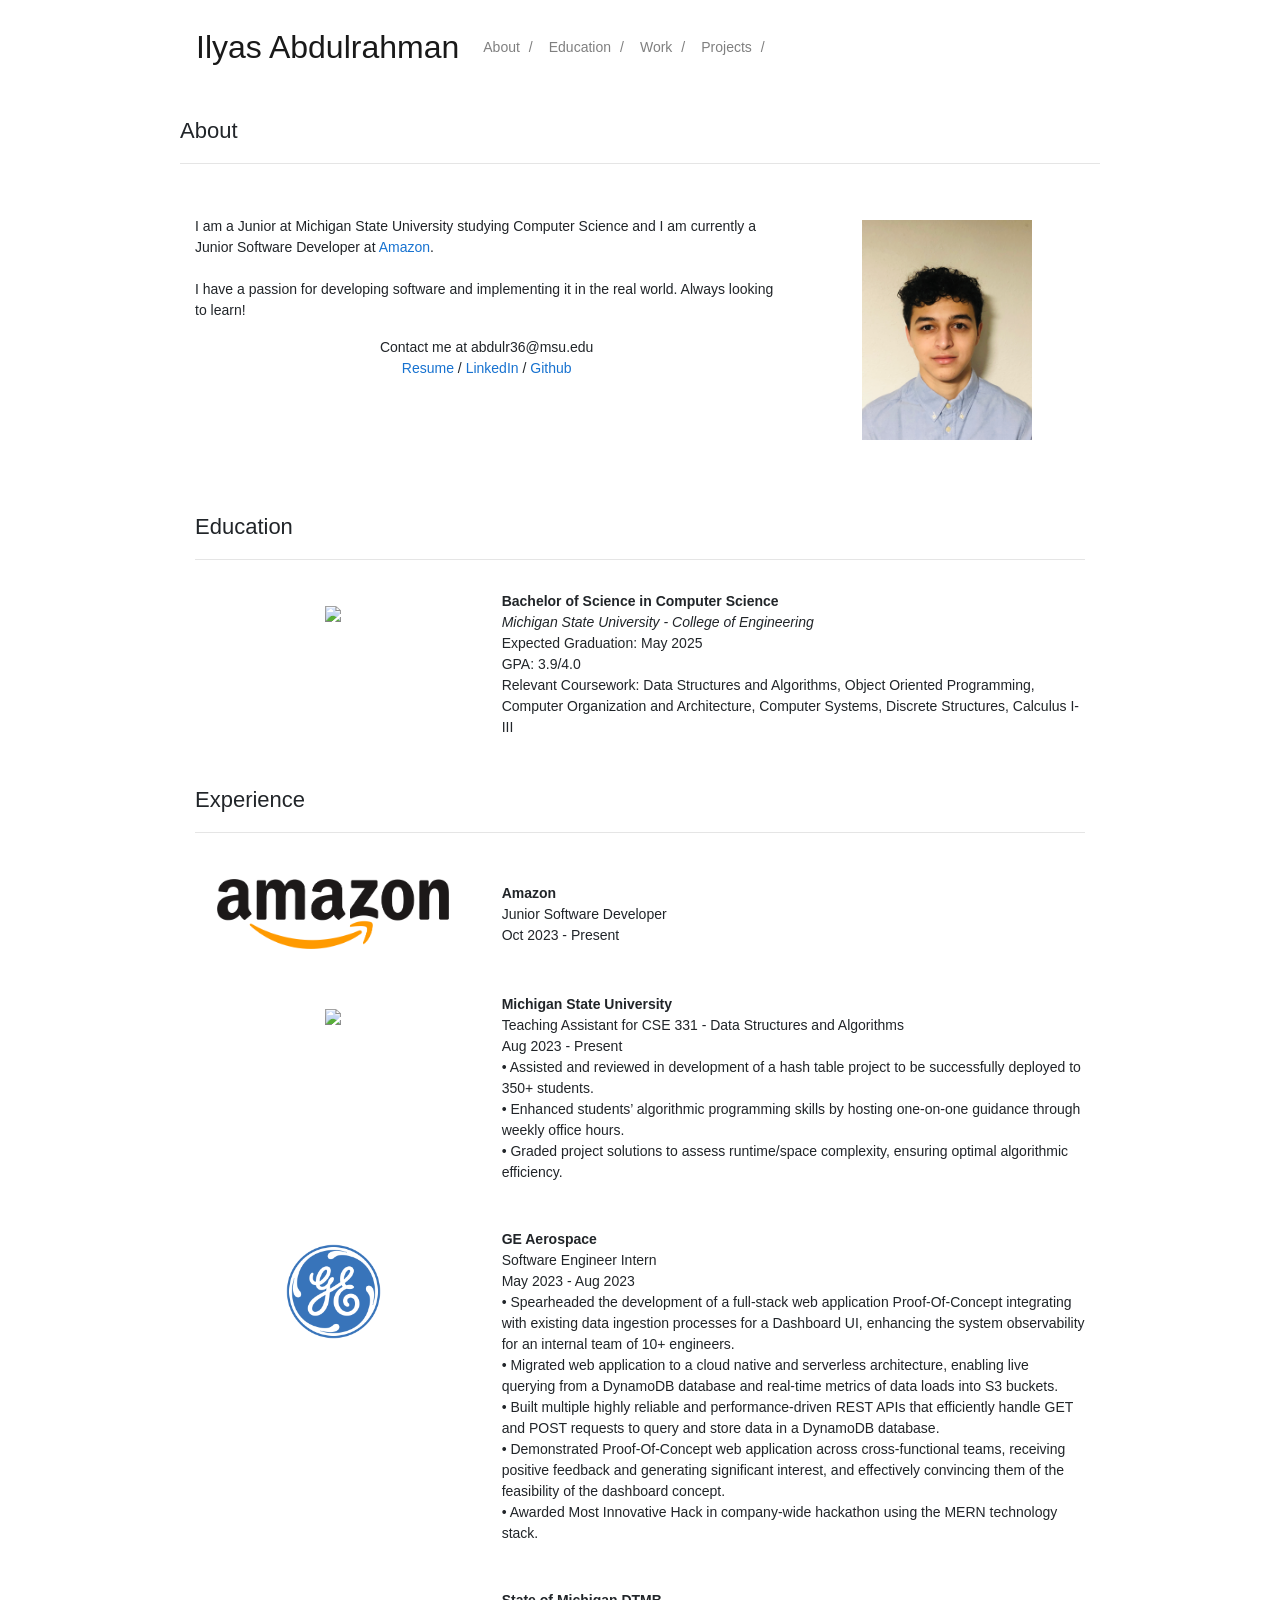
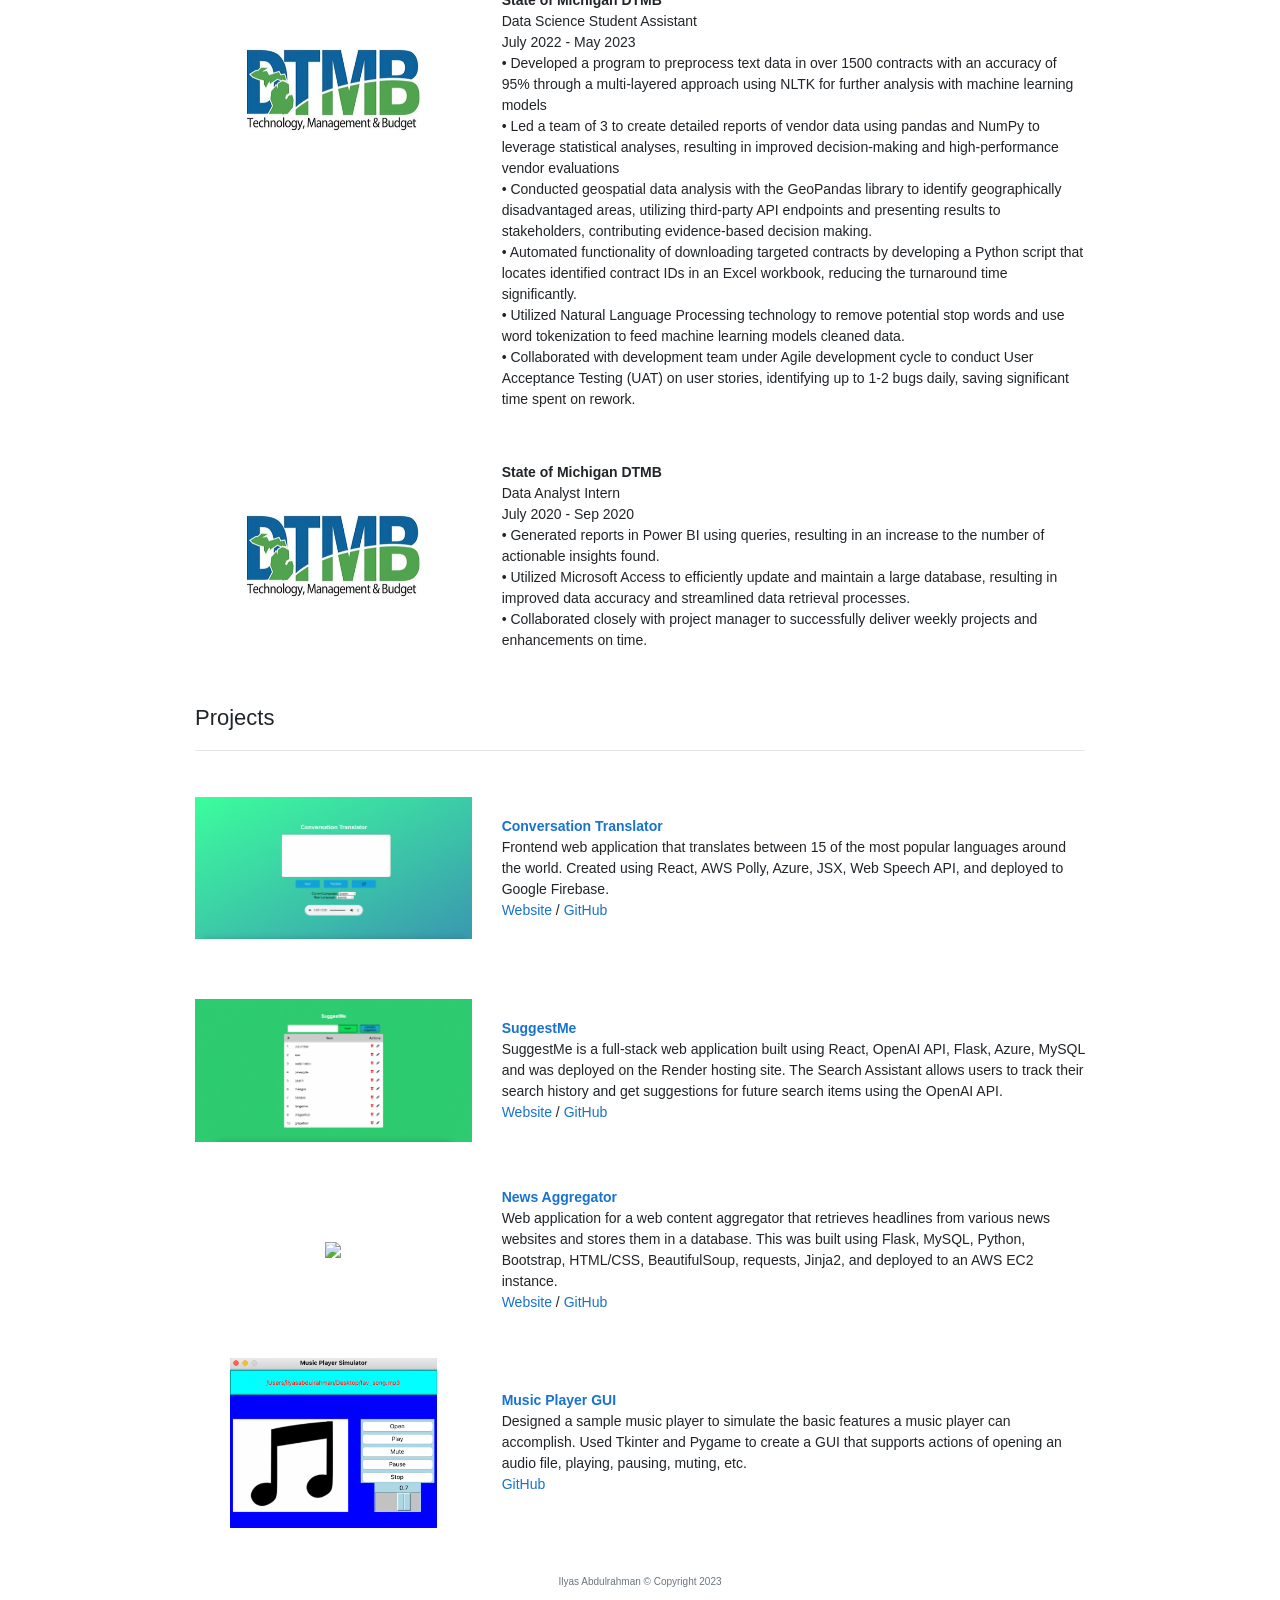
==== commit accdd390: "latest update" ====
--- a/index.html
+++ b/index.html
@@ -93,9 +93,9 @@
              
 
               </br>
-              I am a Junior at Michigan State University studying Computer Science and I was a Software Engineer Intern at <a href="https://www.geaerospace.com">GE Aerospace</a> the past summer.<br/>
-              <br>
-              I have a passion for building web applications and implementing them in the real world. Always looking to learn!
+              I am a Junior at Michigan State University studying Computer Science and I am currently a Junior Software Developer at <a href="https://www.amazon.com">Amazon</a>.<br/>
+              <br>
+              I have a passion for developing software and implementing it in the real world. Always looking to learn!
               </br>
               </p>
 
@@ -124,7 +124,7 @@
               <br>
               <em>Michigan State University - College of Engineering</em>
               <br>
-              Expected Graduation: Dec 2024
+              Expected Graduation: May 2025
               <br>
               GPA: 3.9/4.0
               <br>
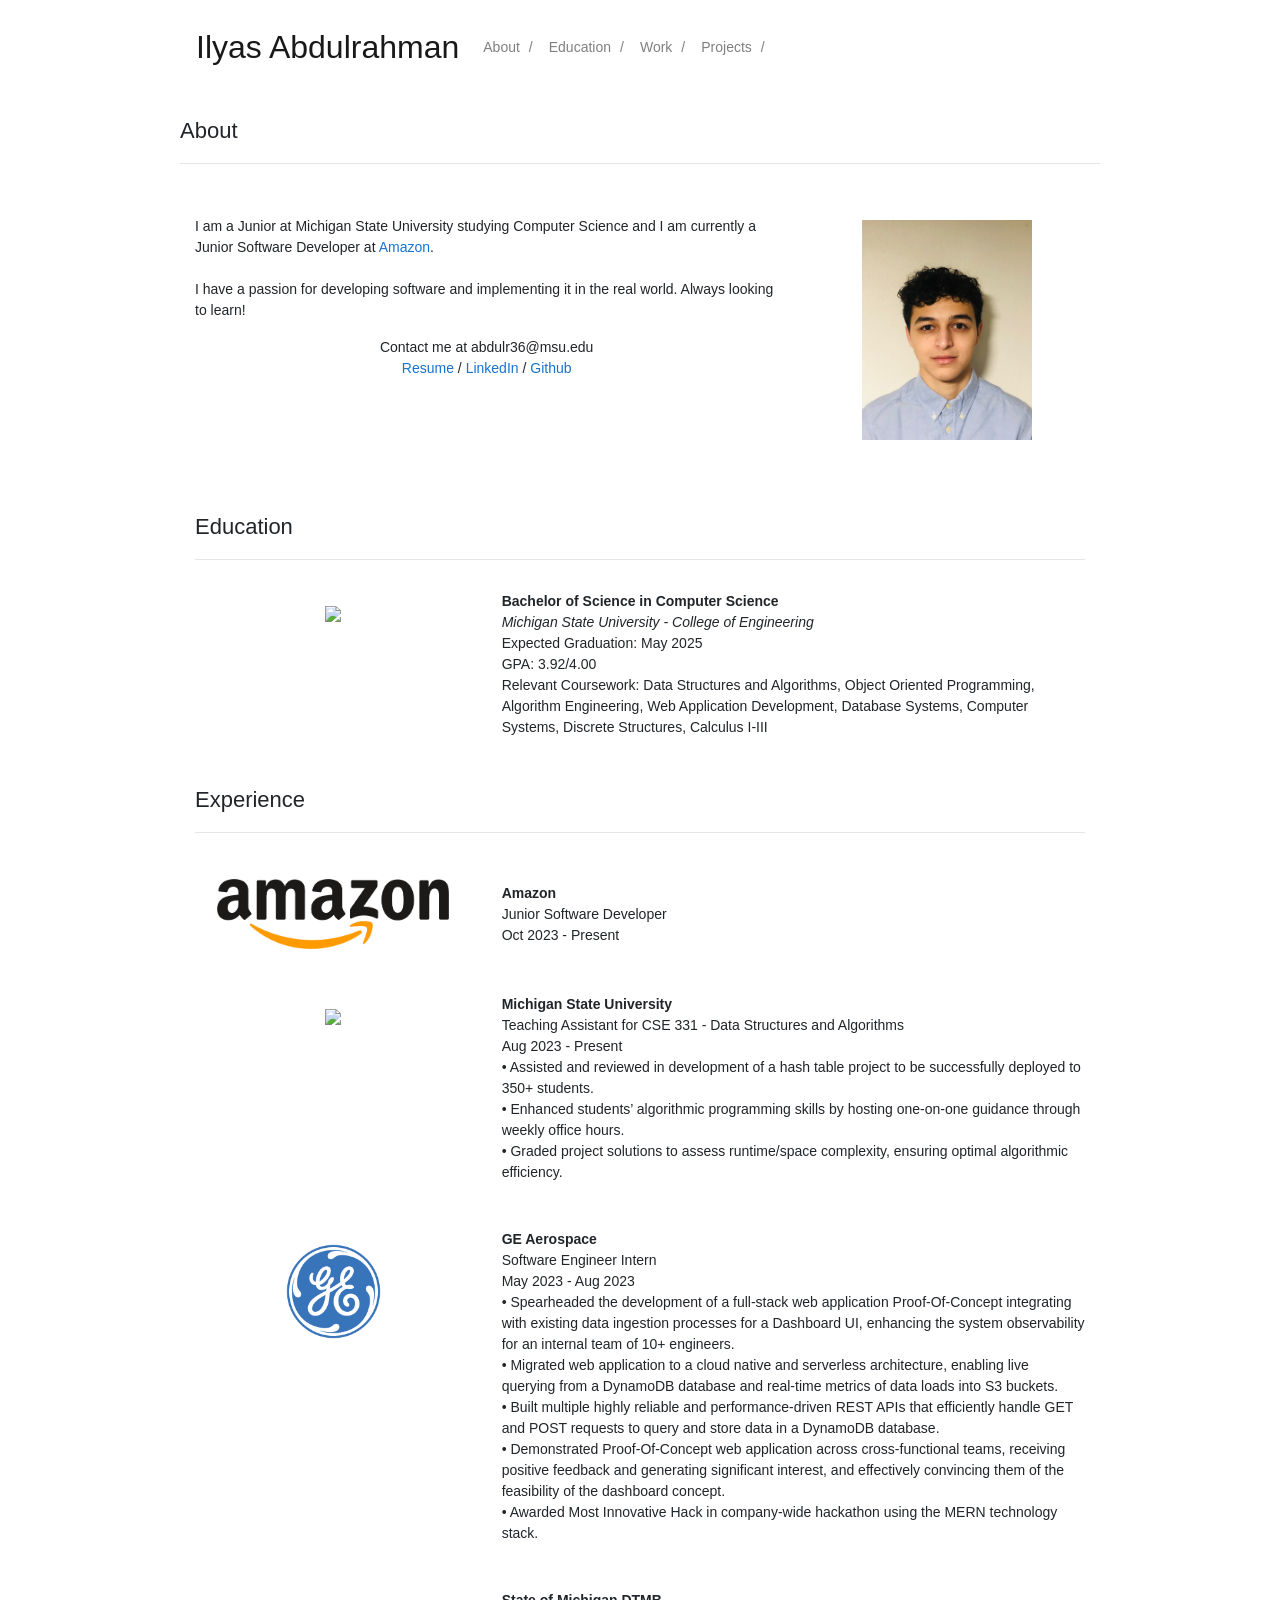
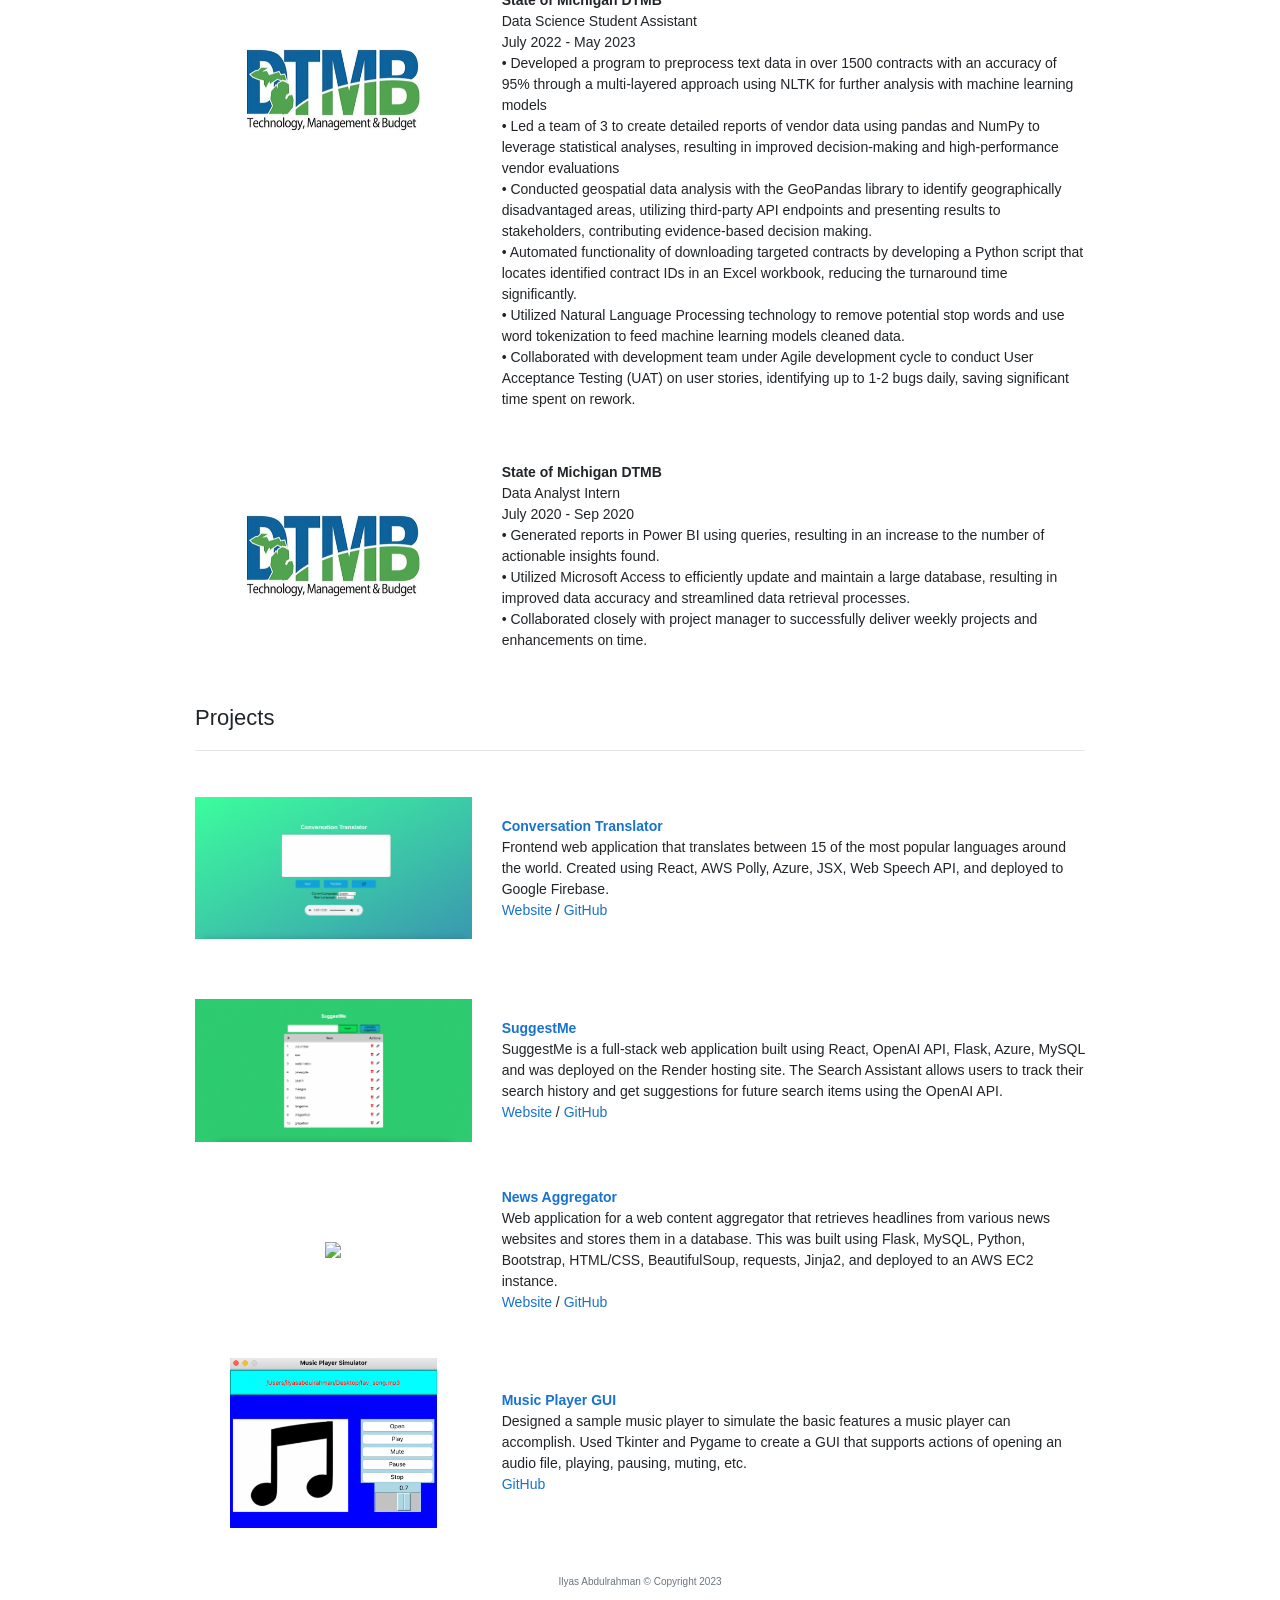
==== commit e805f3d2: "Update index.html" ====
--- a/index.html
+++ b/index.html
@@ -126,10 +126,10 @@
               <br>
               Expected Graduation: May 2025
               <br>
-              GPA: 3.9/4.0
-              <br>
-              Relevant Coursework: Data Structures and Algorithms, Object Oriented Programming, Computer Organization and
-Architecture, Computer Systems, Discrete Structures, Calculus I-III
+              GPA: 3.92/4.00
+              <br>
+              Relevant Coursework: Data Structures and Algorithms, Object Oriented Programming, Algorithm Engineering, Web Application Development, Database Systems, 
+              Computer Systems, Discrete Structures, Calculus I-III
             </div>
             <div class="col-4 col-offset-4 thumbnail text-center mx-auto">
               <a href="https://www.cse.msu.edu">
